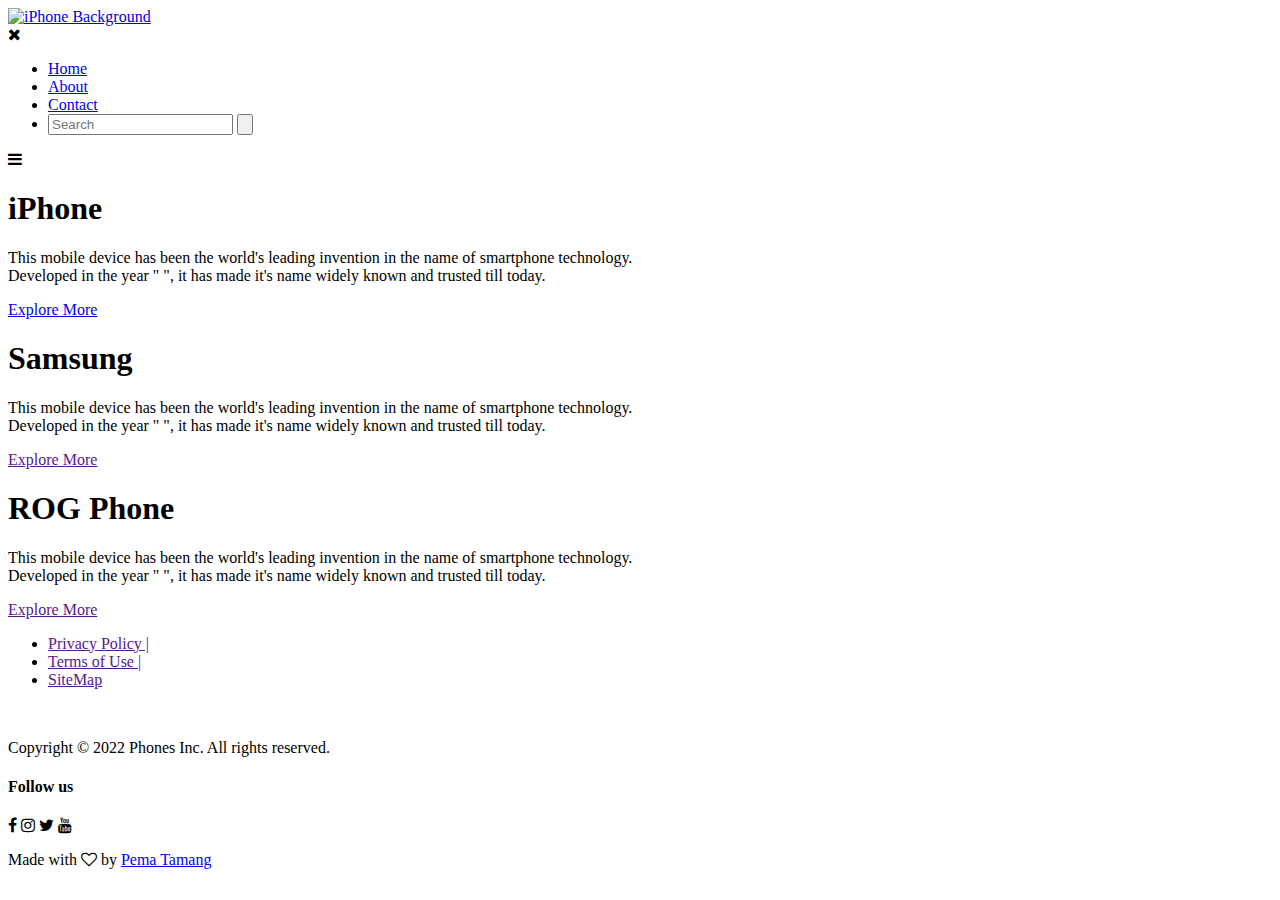
==== index.html @ 394e4453 "Add files via upload" ====
<!DOCTYPE html>
<html lang="en">
<head>
    <meta charset="UTF-8">
    <meta http-equiv="X-UA-Compatible" content="IE=edge">
    <meta name="viewport" content="width=device-width, initial-scale=1.0">
    <title>Phones</title>
    <link rel="stylesheet" href="style.css">
    <link rel="icon" href="/images/icon.png">
    <link rel="preconnect" href="https://fonts.googleapis.com">
<link rel="preconnect" href="https://fonts.gstatic.com" crossorigin>
<link href="https://fonts.googleapis.com/css2?family=Poppins:wght@100;200;300;400;600;700&display=swap" rel="stylesheet">
<link rel="stylesheet" href="https://stackpath.bootstrapcdn.com/font-
awesome/4.7.0/css/font-awesome.min.css">
</head>
<!--iPhone, Logo, and Toggles-->
<body>
    <section class="first">
        <nav>
            <a href="index.html"><img src="/images/LOGO.png" alt="iPhone Background"></a>     
            <div class="nav-links" id="navLinks">
                <i class="fa fa-times" onclick="hideMenu()"></i>
                <ul>
                    <li><a href="/index.html">Home</a></li>
                    <li><a href="/about.html">About</a></li>
                    <li><a href="/contact.html">Contact</a></li>
                    <li><form action="https://www.google.com/search" method="get" class="searchbar">
                            <input type="text" id="mainsearch" placeholder="Search">
                            <button class="submit"><img src="/images/search.png" alt=""></button>
                        </form>
                    </li>
                </ul>
            </div>
            <i class="fa fa-bars" onclick="showMenu()"></i>
        </nav>
    <div class="text-box">
        <h1>iPhone</h1>
        <p>This mobile device has been the world's leading invention in the name of
           smartphone technology. <br> Developed in the year " ", it has made it's name widely known 
            and trusted till today.
        </p>
        <a href="/iPhone.html" class="iPhone-btn">Explore More</a>
    </div>
    </section>

    <!--SAMSUNG-->

    <section class="Samsung">
        <div class="samsung-explore-box">
            <h1>Samsung</h1>
            <p>This mobile device has been the world's leading invention in the name of
               smartphone technology. <br> Developed in the year " ", it has made it's name widely known 
                and trusted till today.
            </p>
            <a href="" class="samsung-btn">Explore More</a>
        </div>
    </section>

    <!--ROG PHONE-->

    <section class="Rog">
        <div class="rog-explore-box">
            <h1>ROG Phone</h1>
            <p>This mobile device has been the world's leading invention in the name of
                smartphone technology. <br> Developed in the year " ", it has made it's name widely known 
                 and trusted till today.
            </p>
            <a href="" class="rog-btn">Explore More</a>
        </div>
    </section>

    <!---Footer--->

    <section class="footer">
        <div class="footer-content">
            <div class="company-policies">
                <ul>
                    <li><a href="">Privacy Policy   |   </a></li>
                    <li><a href="">Terms of Use    |   </a></li>
                    <li><a href="">SiteMap</a></li>
                </ul>            
                <br>
                <p>Copyright &copy; 2022 Phones Inc. All rights reserved.</p>
            </div>
            <div class="footer-follow">
                <h4>Follow us </h4>
                <div class="social">
                        <i class="fa fa-facebook"></i>
                        <i class="fa fa-instagram"></i>
                        <i class="fa fa-twitter"></i>
                        <i class="fa fa-youtube"></i>
                </div>
                <p>Made with <i class="fa fa-heart-o"></i> by <a href="/images/me.JPG">Pema Tamang</a></p>
            </div>
        </div>
    </section>

    <!--JavaScript for Toggle Menu-->
    <script>
        var navLinks = document.getElementById("navLinks");
        function showMenu() {
            navLinks.style.right = "0";
        }
        function hideMenu() {
            navLinks.style.right = "-200px"
        }
    </script>
</body>
</html>
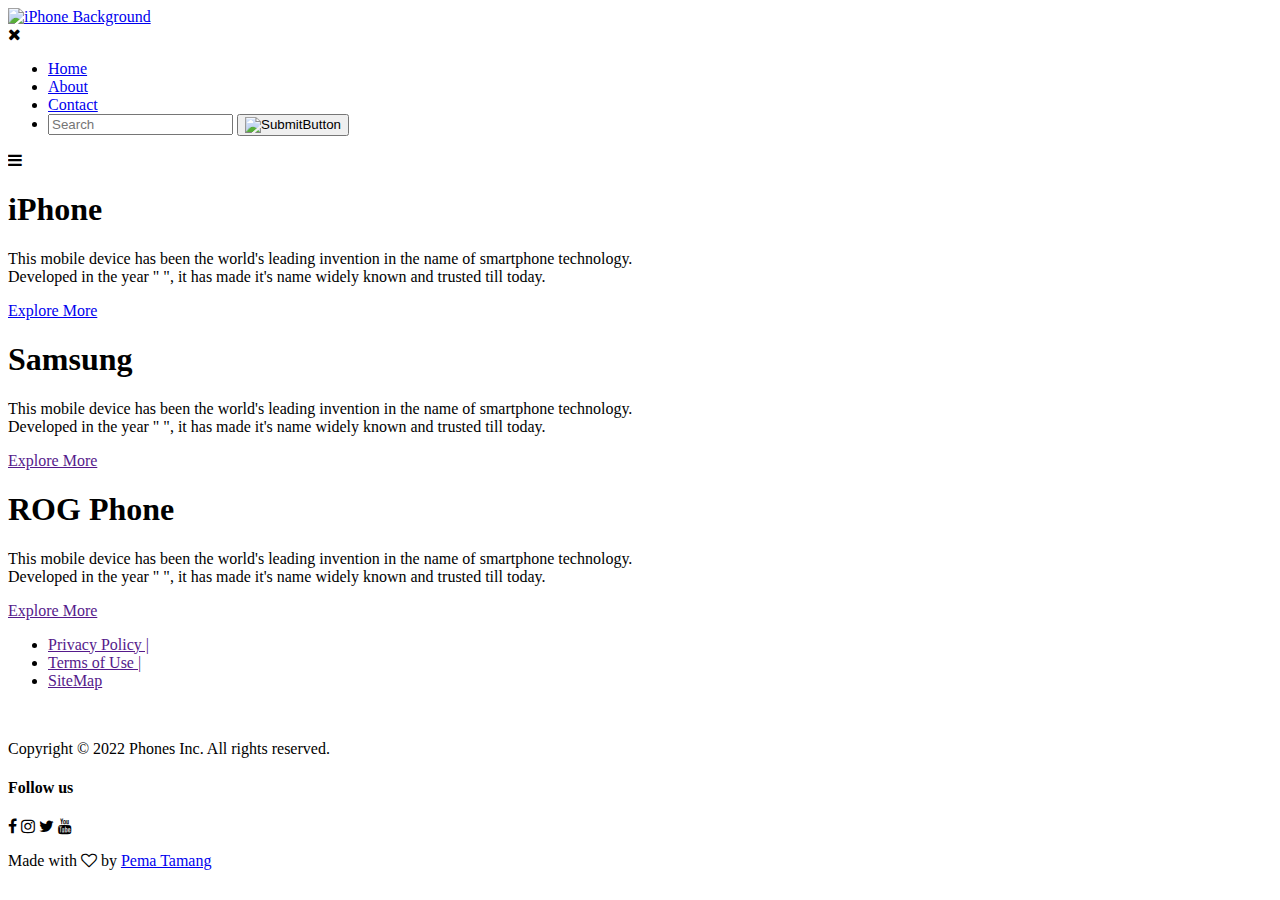
==== commit d71c0d89: "intialcommit" ====
--- a/index.html
+++ b/index.html
@@ -26,7 +26,7 @@
                     <li><a href="/contact.html">Contact</a></li>
                     <li><form action="https://www.google.com/search" method="get" class="searchbar">
                             <input type="text" id="mainsearch" placeholder="Search">
-                            <button class="submit"><img src="/images/search.png" alt=""></button>
+                            <button type="button"class="submit"><img src="/images/search.png" alt="SubmitButton"></button>
                         </form>
                     </li>
                 </ul>
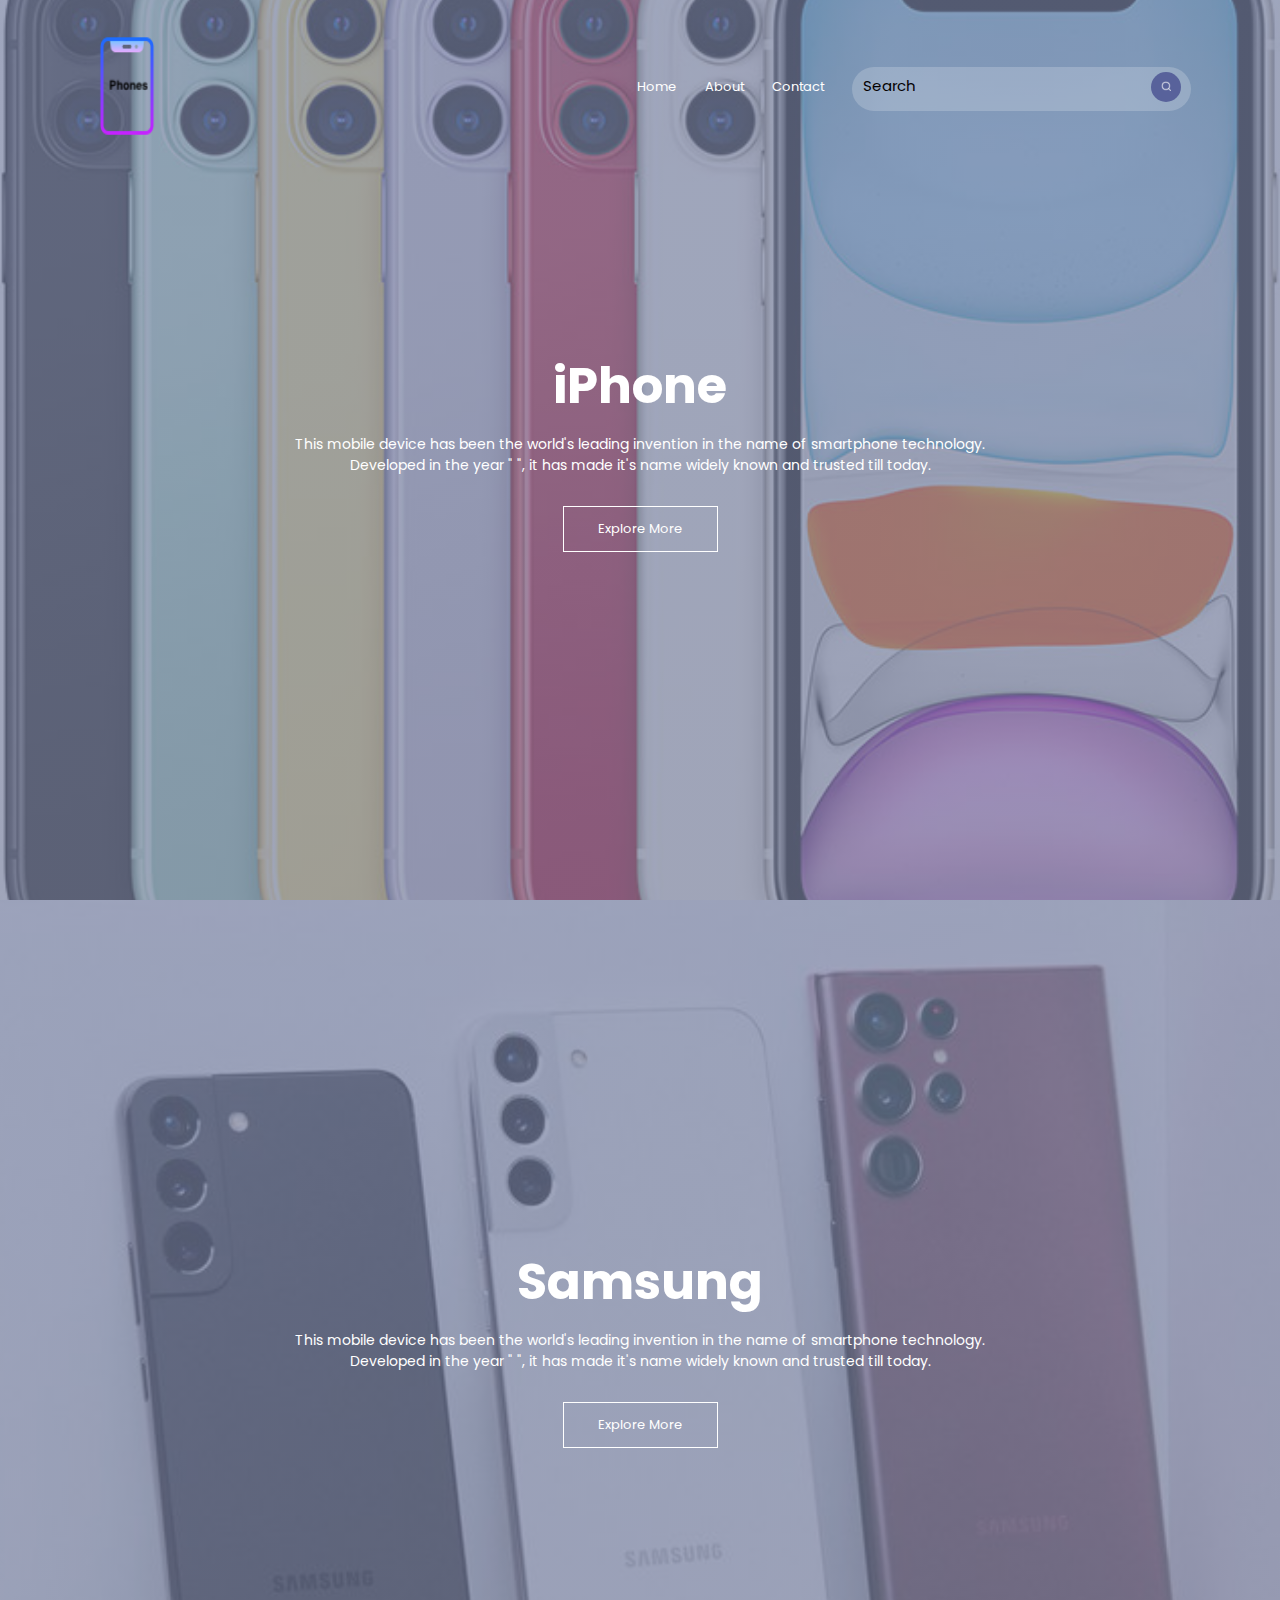
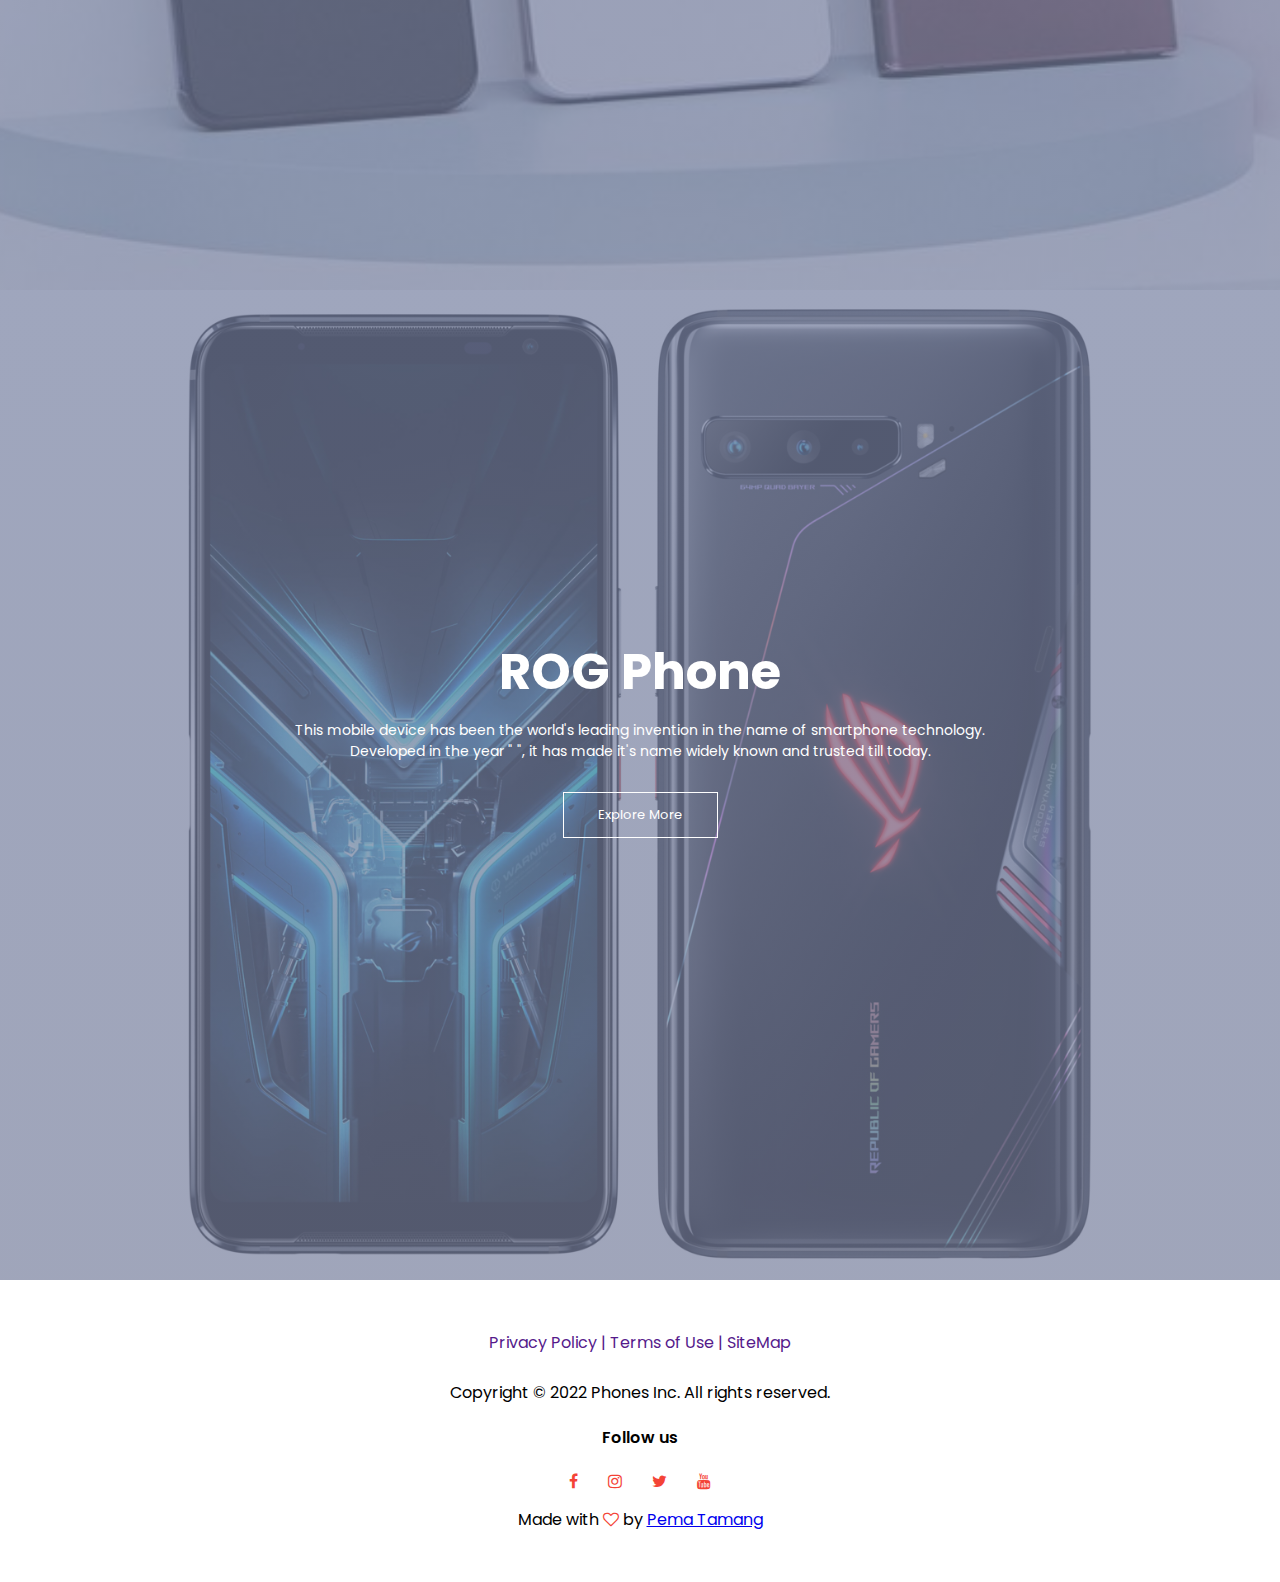
==== commit bda66005: "Update index.html" ====
--- a/index.html
+++ b/index.html
@@ -21,9 +21,9 @@
             <div class="nav-links" id="navLinks">
                 <i class="fa fa-times" onclick="hideMenu()"></i>
                 <ul>
-                    <li><a href="/index.html">Home</a></li>
-                    <li><a href="/about.html">About</a></li>
-                    <li><a href="/contact.html">Contact</a></li>
+                    <li><a href="/PhoneInfo/index.html">Home</a></li>
+                    <li><a href="/PhoneInfo/about.html">About</a></li>
+                    <li><a href="/PhoneInfo/contact.html">Contact</a></li>
                     <li><form action="https://www.google.com/search" method="get" class="searchbar">
                             <input type="text" id="mainsearch" placeholder="Search">
                             <button type="button"class="submit"><img src="/images/search.png" alt="SubmitButton"></button>
@@ -106,4 +106,4 @@
         }
     </script>
 </body>
-</html>+</html>
--- a/style.css
+++ b/style.css
@@ -0,0 +1,503 @@
+* {
+  padding: 0;
+  margin: 0;
+  font-family: "Poppins", sans-serif;
+}
+.first {
+  min-height: 100vh;
+  width: 100%;
+  background-image: linear-gradient(
+      rgba(118, 128, 161, 0.7),
+      rgba(119, 127, 157, 0.7)
+    ),
+    url(/images/iPhone.png);
+  background-position: center;
+  background-size: cover;
+  position: relative;
+}
+nav {
+  display: flex;
+  padding: 2% 6%;
+  justify-content: space-between;
+  align-items: center;
+}
+nav img {
+  width: 100px;
+  height: 120px;
+}
+.nav-links {
+  flex: 1;
+  text-align: right;
+}
+.nav-links ul li {
+  list-style: none;
+  display: inline-block;
+  padding: 8px 12px;
+  position: relative;
+}
+.nav-links ul li a {
+  text-decoration: none;
+  color: #fff;
+  font-size: 13px;
+}
+.searchbar {
+  width: 100%;
+  max-width: 700px;
+  background: rgb(255, 255, 255, 0.2);
+  border-radius: 50px;
+  padding-top: 5px;
+}
+.searchbar input {
+  background: transparent;
+  flex: 1;
+  border: 0;
+  outline: none;
+  padding: 2px 1px;
+  font-size: 15px;
+  color: #fff;
+}
+.submit img {
+  width: 20px;
+  height: 20px;
+}
+.nav-links ul li a::after {
+  content: "";
+  width: 0%;
+  height: 2px;
+  background: #f44336;
+  display: block;
+  margin: auto;
+  transition: 0.5s;
+}
+.nav-links ul li a:hover::after {
+  width: 100%;
+}
+::placeholder {
+  color: rgb(4, 0, 0);
+  padding-left: 10px;
+}
+.searchbar button img {
+  width: 10px;
+  height: 10px;
+}
+.searchbar button {
+  border: 0;
+  border-radius: 50%;
+  margin-bottom: 9px;
+  margin-right: 10px;
+  width: 30px;
+  height: 30px;
+  background: #58629b;
+  cursor: pointer;
+}
+.text-box {
+  width: 90%;
+  position: absolute;
+  top: 50%;
+  left: 50%;
+  transform: translate(-50%, -50%);
+  text-align: center;
+}
+.text-box h1 {
+  font-size: 50px;
+  color: #fff;
+}
+.text-box p {
+  margin: 10px 0 30px;
+  color: #fff;
+  font-size: 14px;
+}
+.iPhone-btn {
+  display: inline-block;
+  text-decoration: none;
+  border: 1px solid #fff;
+  padding: 12px 34px;
+  font-size: 13px;
+  color: #fff;
+  background: transparent;
+  position: relative;
+  cursor: pointer;
+}
+.iPhone-btn:hover {
+  border: 1px solid #f44336;
+  background: #f44336;
+  transition: 0.3s;
+}
+nav .fa {
+  display: none;
+}
+
+/*---------------------Smaller Devices View--------------------*/
+
+@media (max-width: 700px) {
+  nav img {
+    width: 110px;
+    height: 130px;
+  }
+  .text-box p {
+    font-size: 14px;
+    color: #fff;
+  }
+  .samsung-explore-box p {
+    font-size: 20px;
+    color: #fff;
+  }
+  .rog-explore-box p {
+    font-size: 20px;
+    color: #fff;
+  }
+  .nav-links ul li a {
+    font-size: 20px;
+    display: block;
+  }
+  .nav-links {
+    position: fixed;
+    background: #f44336;
+    height: 100vh;
+    width: 200px;
+    top: 0;
+    right: -200px;
+    text-align: left;
+    z-index: 1;
+    transition: 1s;
+  }
+  nav .fa {
+    display: block;
+    color: #fff;
+    margin: 10px;
+    font-size: 22px;
+    cursor: pointer;
+  }
+  .nav-links ul {
+    padding: 30px;
+  }
+  .sub-header h1 {
+    padding-top: 10px;
+  }
+}
+
+/*---------------------------Samsung-------------------------*/
+
+.Samsung {
+  min-height: 110vh;
+  width: 100%;
+  background-image: linear-gradient(
+      rgba(118, 128, 161, 0.7),
+      rgba(119, 127, 157, 0.7)
+    ),
+    url(/images/samsung.jpeg);
+  background-position: center;
+  background-size: cover;
+  position: relative;
+}
+.samsung-explore-box {
+  width: 90%;
+  position: absolute;
+  top: 45%;
+  left: 50%;
+  transform: translate(-50%, -50%);
+  text-align: center;
+}
+.samsung-btn {
+  display: inline-block;
+  text-decoration: none;
+  border: 1px solid #fff;
+  padding: 12px 34px;
+  font-size: 13px;
+  color: #fff;
+  background: transparent;
+  position: relative;
+  cursor: pointer;
+}
+.samsung-btn:hover {
+  border: 1px solid #f44336;
+  background: #f44336;
+  transition: 0.3s;
+}
+.samsung-explore-box h1 {
+  font-size: 50px;
+  color: #fff;
+}
+.samsung-explore-box p {
+  margin: 10px 0 30px;
+  color: #fff;
+  font-size: 14px;
+}
+
+/*-------------------------------ROG Phone------------------------*/
+
+.Rog {
+  min-height: 110vh;
+  width: 100%;
+  background-image: linear-gradient(
+      rgba(118, 128, 161, 0.7),
+      rgba(119, 127, 157, 0.7)
+    ),
+    url(/images/ROGPhone3.jpeg);
+  background-position: center;
+  background-size: cover;
+  position: relative;
+}
+.rog-explore-box {
+  width: 90%;
+  position: absolute;
+  top: 45%;
+  left: 50%;
+  transform: translate(-50%, -50%);
+  text-align: center;
+}
+.rog-btn {
+  display: inline-block;
+  text-decoration: none;
+  border: 1px solid #fff;
+  padding: 12px 34px;
+  font-size: 13px;
+  color: #fff;
+  background: transparent;
+  position: relative;
+  cursor: pointer;
+}
+.rog-btn:hover {
+  border: 1px solid #f44336;
+  background: #f44336;
+  transition: 0.3s;
+}
+.rog-explore-box h1 {
+  font-size: 50px;
+  color: #fff;
+}
+.rog-explore-box p {
+  margin: 10px 0 30px;
+  color: #fff;
+  font-size: 14px;
+}
+
+/*----------------------------sub-header page------------------------*/
+
+.sub-header {
+  height: 50vh;
+  width: 100%;
+  background-image: linear-gradient(
+      rgba(118, 128, 161, 0.7),
+      rgba(119, 127, 157, 0.7)
+    ),
+    url(/images/about.png);
+  background-position: center;
+  background-size: cover;
+  color: #fff;
+}
+.sub-header h1 {
+  margin-top: 0;
+  text-align: center;
+  color: rgb(251, 253, 255);
+}
+/*--------------------------About Page---------------------*/
+
+.about-us {
+  width: 90%;
+  margin: auto;
+  padding-top: 80px;
+  padding-bottom: 50px;
+}
+.about-col {
+  float: left;
+  padding: 30px 2px;
+  width: 48%;
+  display: table;
+}
+.about-col img {
+  width: 100%;
+}
+.about-col h1 {
+  padding-top: 0;
+}
+.about-col p {
+  padding: 15px 0 25px;
+}
+.hero-btn {
+  border: 1px solid #f44336;
+  padding: 10px 20px;
+  margin-left: 150px;
+  text-decoration: none;
+  background: transparent;
+  color: #f44336;
+}
+.hero-btn:hover {
+  color: #fff;
+  background: #f44336;
+  transition: 0.3s;
+}
+.test img {
+  width: 100%;
+}
+
+/**----------------------------Contact Page----------------------------**/
+
+.location {
+  width: 80%;
+  margin: auto;
+  padding: 80px 0;
+}
+.location iframe {
+  width: 100%;
+}
+.contact-us {
+  width: 80%;
+  margin: auto;
+}
+.contact-col {
+  flex-basis: 48%;
+  margin-bottom: 30px;
+}
+.contact-col div {
+  display: flex;
+  align-items: center;
+  margin-bottom: 28px;
+}
+.contact-col div .fa {
+  font-size: 28px;
+  color: #f44336;
+  margin: 10px;
+  margin-right: 30px;
+}
+.contact-col input,
+.contact-col textarea {
+  width: 100%;
+  padding: 15px;
+  margin-bottom: 17px;
+  outline: none;
+  border: 1px solid #ccc;
+  opacity: 100;
+}
+
+/*-----------------------------Footer-----------------------*/
+
+.footer {
+  width: 100%;
+  text-align: center;
+  padding: 30px 0px;
+}
+.footer-content {
+  text-align: center;
+  width: 100%;
+  padding: 20px 0;
+}
+.footer ul li {
+  display: inline-block;
+}
+.footer ul li a {
+  text-decoration: none;
+}
+.footer h4 {
+  margin-bottom: 5px;
+  margin-top: 20px;
+  font-weight: 600;
+}
+.social .fa {
+  color: #f44336;
+  margin: 0 13px;
+  cursor: pointer;
+  padding: 18px 0;
+}
+.fa-heart-o {
+  color: #f44336;
+}
+.contact-col .hero-btn {
+  margin-left: 50px;
+}
+
+/*---------------------iPhone Page---------------------*/
+
+.iPhone-page {
+  background: rgb(124, 129, 155);
+}
+.iPhone-compare {
+  font-family: "SF Pro Text", "SF Neue", "Helvetica", "Arial", sans-serif;
+}
+.iPhone-compare a {
+  text-decoration: none;
+  color: #06c;
+  text-align: center;
+}
+.iPhone-compare h1 {
+  text-align: center;
+  padding-top: 60px;
+  padding-bottom: 20px;
+  font-size: 55px;
+  line-height: 1.0625;
+  font-weight: 600;
+}
+.iPhone-content {
+  text-align: center;
+  padding: 1px 6px;
+  border-width: 2px;
+  justify-content: space-between;
+}
+.iPhone-content a:hover {
+  content: "";
+  color: #06c;
+  transition: 0.5s;
+  border-bottom: solid 2px #06c;
+}
+.iPhone-select-dropdown {
+  display: flex;
+  align-items: center;
+  padding: 10%;
+  padding-top: 5%;
+  justify-content: space-between;
+}
+.base,
+.pro,
+.max {
+  background: url([data-uri])
+    no-repeat 95% 50%;
+  font-size: 20px;
+  margin-left: -45px;
+  margin-right: -50px;
+  width: 305px;
+  height: 60px;
+  appearance: none;
+  padding: 10px;
+  cursor: pointer;
+  border-radius: 5px;
+  border-color: rgb(212, 207, 207);
+  transition: 0.2s;
+}
+.base:hover,
+.pro:hover,
+.max:hover {
+  content: "";
+  border: solid 1px rgb(11, 11, 11);
+}
+label[for="base"],
+label[for="pro"],
+label[for="max"] {
+  display: none;
+}
+
+/*-----------iPhone Color Change Buttons-------------*/
+
+.iPhone13 img {
+  width: 50%;
+}
+.colornav-buttons .colornav-items .colornav-item .colornav-link {
+  border-radius: 50%;
+  width: 30px;
+  height: 30px;
+  overflow: hidden;
+  border: 2px solid transparent;
+  box-sizing: border-box;
+  cursor: pointer;
+}
+.colornav-buttons
+  .colornav-items
+  .colornav-item
+  .colornav-link
+  .colornav-label {
+  visibility: hidden;
+}
+.colornav-items {
+  display: inline-block;
+  margin: 0 1px;
+  padding-top: 17px;
+}
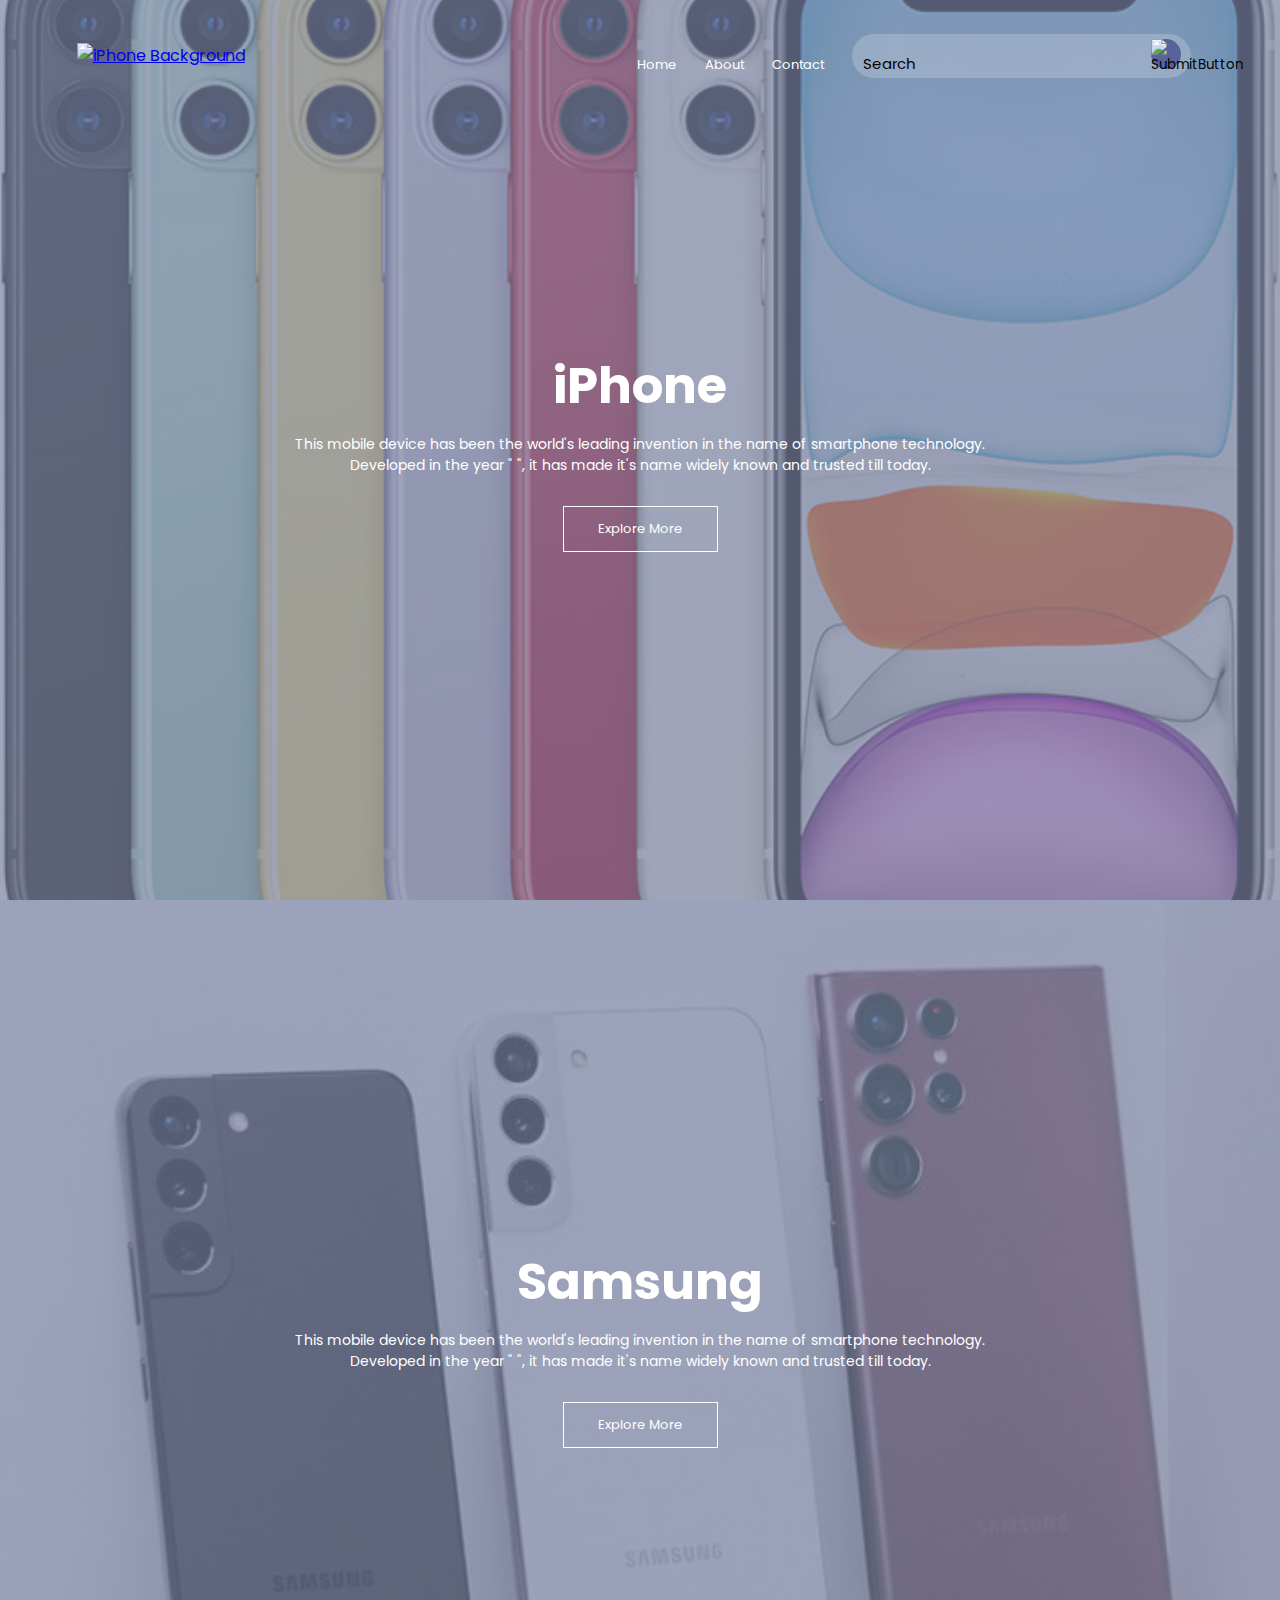
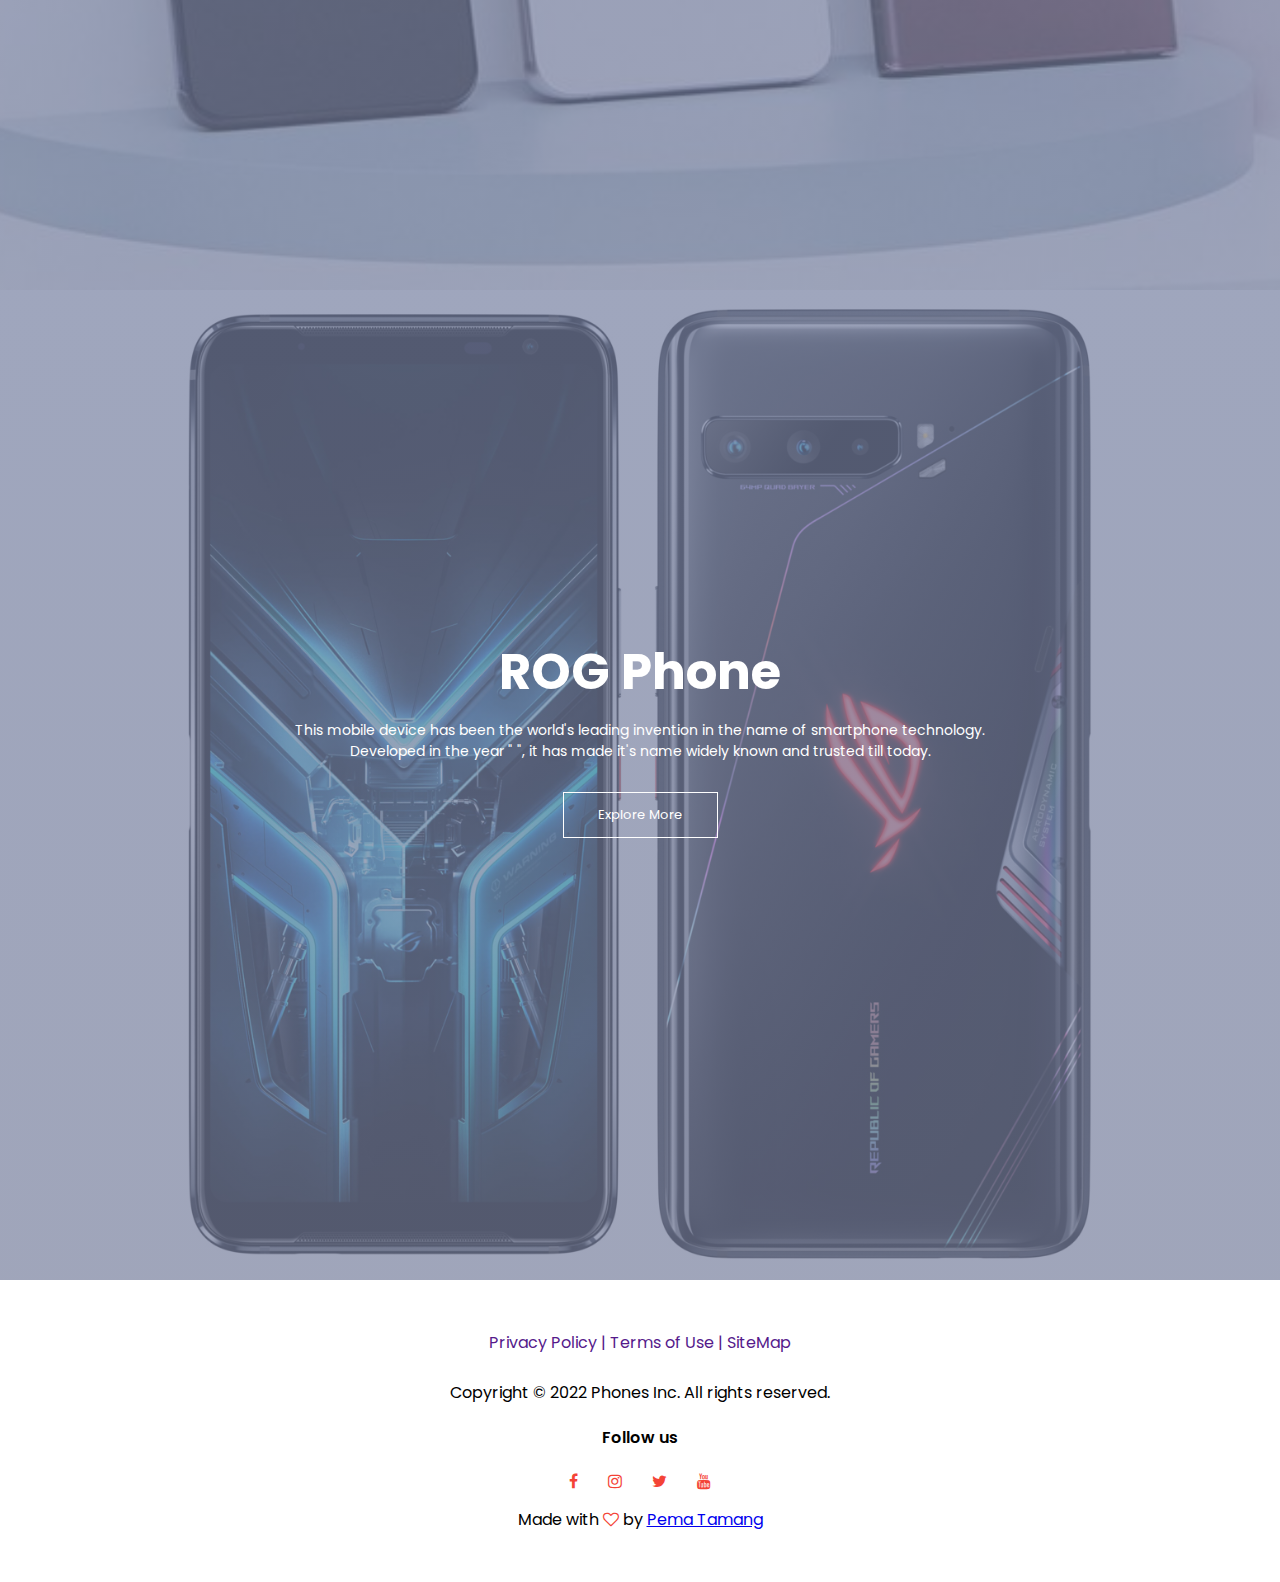
==== commit b27771a6: "Update index.html" ====
--- a/index.html
+++ b/index.html
@@ -17,7 +17,7 @@
 <body>
     <section class="first">
         <nav>
-            <a href="index.html"><img src="/images/LOGO.png" alt="iPhone Background"></a>     
+            <a href="index.html"><img src="/PhoneInfo/images/LOGO.png" alt="iPhone Background"></a>     
             <div class="nav-links" id="navLinks">
                 <i class="fa fa-times" onclick="hideMenu()"></i>
                 <ul>
@@ -26,7 +26,7 @@
                     <li><a href="/PhoneInfo/contact.html">Contact</a></li>
                     <li><form action="https://www.google.com/search" method="get" class="searchbar">
                             <input type="text" id="mainsearch" placeholder="Search">
-                            <button type="button"class="submit"><img src="/images/search.png" alt="SubmitButton"></button>
+                            <button type="button"class="submit"><img src="/PhoneInfo/images/search.png" alt="SubmitButton"></button>
                         </form>
                     </li>
                 </ul>
@@ -39,7 +39,7 @@
            smartphone technology. <br> Developed in the year " ", it has made it's name widely known 
             and trusted till today.
         </p>
-        <a href="/iPhone.html" class="iPhone-btn">Explore More</a>
+        <a href="/PhoneInfo/iPhone.html" class="iPhone-btn">Explore More</a>
     </div>
     </section>
 
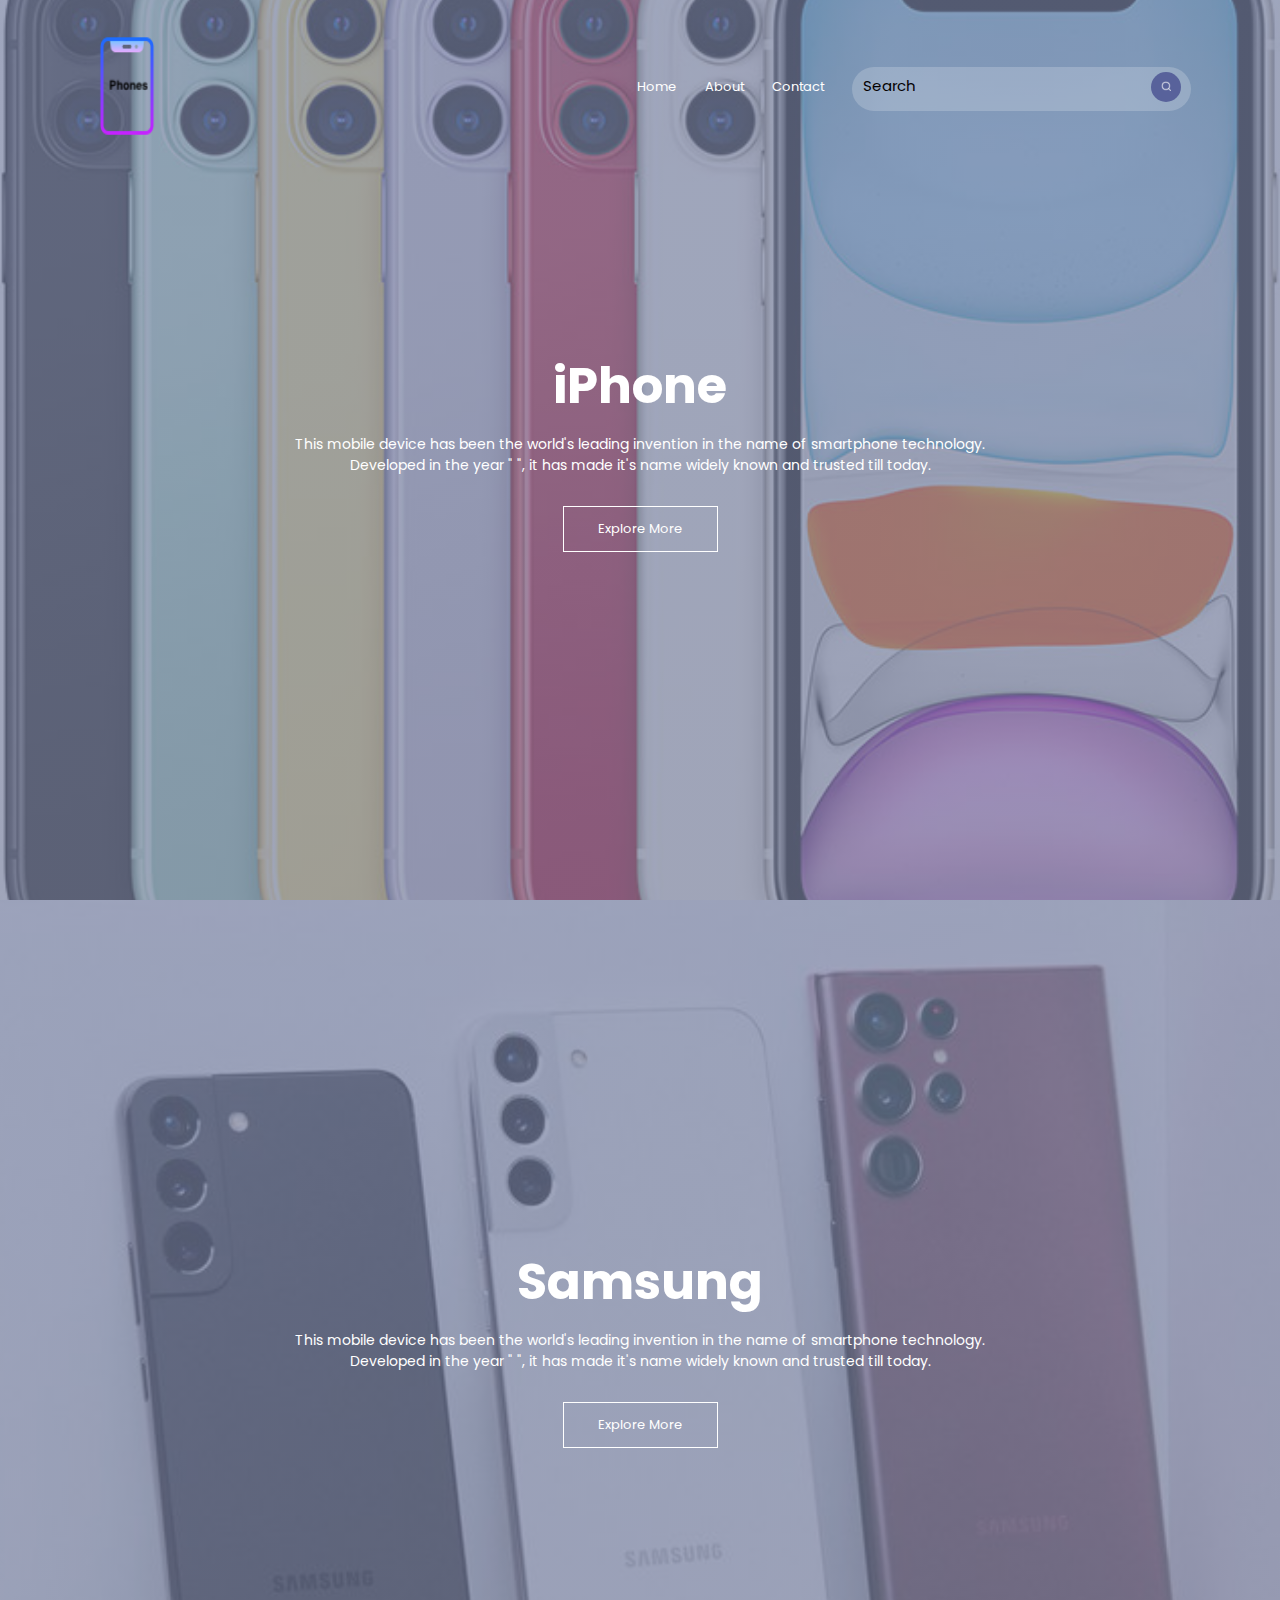
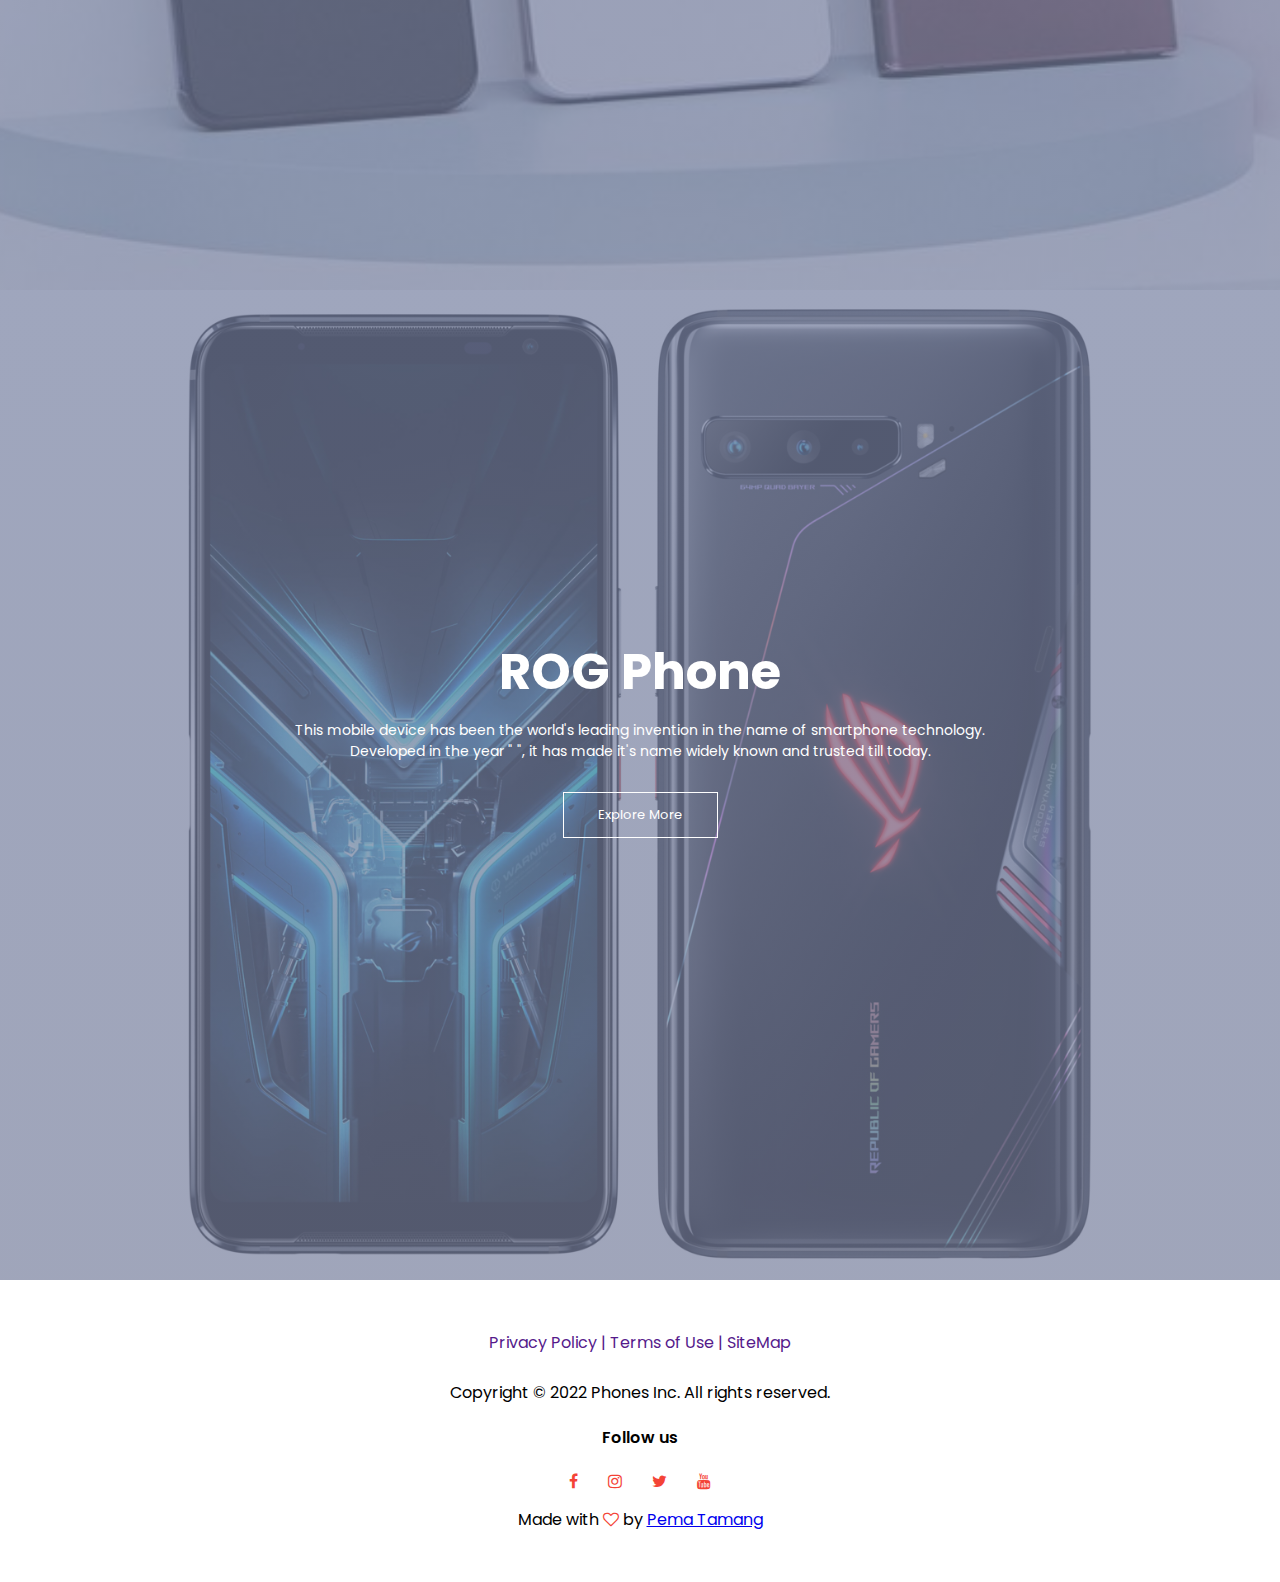
==== commit fe650e48: "initialcommit" ====
--- a/index.html
+++ b/index.html
@@ -17,16 +17,16 @@
 <body>
     <section class="first">
         <nav>
-            <a href="index.html"><img src="/PhoneInfo/images/LOGO.png" alt="iPhone Background"></a>     
+            <a href="index.html"><img src="/images/LOGO.png" alt="iPhone Background"></a>     
             <div class="nav-links" id="navLinks">
                 <i class="fa fa-times" onclick="hideMenu()"></i>
                 <ul>
-                    <li><a href="/PhoneInfo/index.html">Home</a></li>
-                    <li><a href="/PhoneInfo/about.html">About</a></li>
-                    <li><a href="/PhoneInfo/contact.html">Contact</a></li>
+                    <li><a href="index.html">Home</a></li>
+                    <li><a href="about.html">About</a></li>
+                    <li><a href="contact.html">Contact</a></li>
                     <li><form action="https://www.google.com/search" method="get" class="searchbar">
                             <input type="text" id="mainsearch" placeholder="Search">
-                            <button type="button"class="submit"><img src="/PhoneInfo/images/search.png" alt="SubmitButton"></button>
+                            <button type="button"class="submit"><img src="/images/search.png" alt="SubmitButton"></button>
                         </form>
                     </li>
                 </ul>
@@ -39,7 +39,7 @@
            smartphone technology. <br> Developed in the year " ", it has made it's name widely known 
             and trusted till today.
         </p>
-        <a href="/PhoneInfo/iPhone.html" class="iPhone-btn">Explore More</a>
+        <a href="/iPhone.html" class="iPhone-btn">Explore More</a>
     </div>
     </section>
 
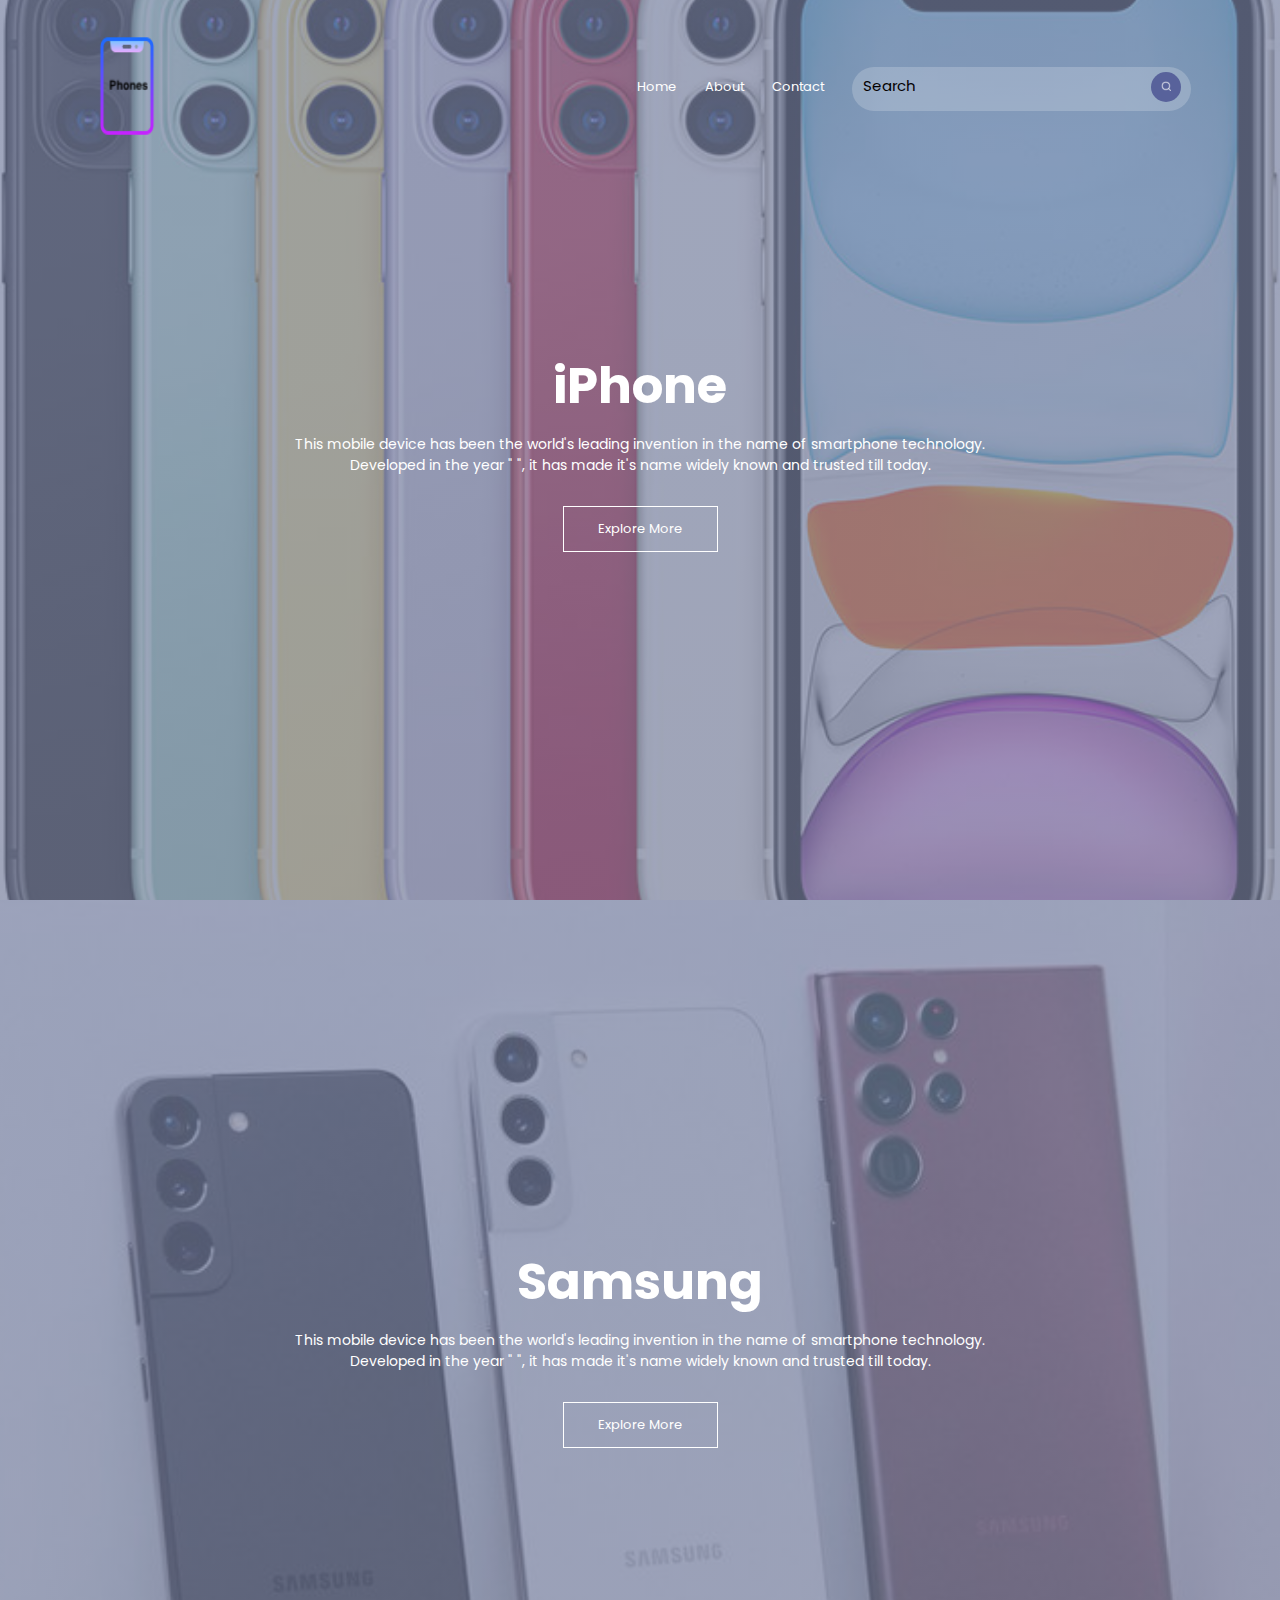
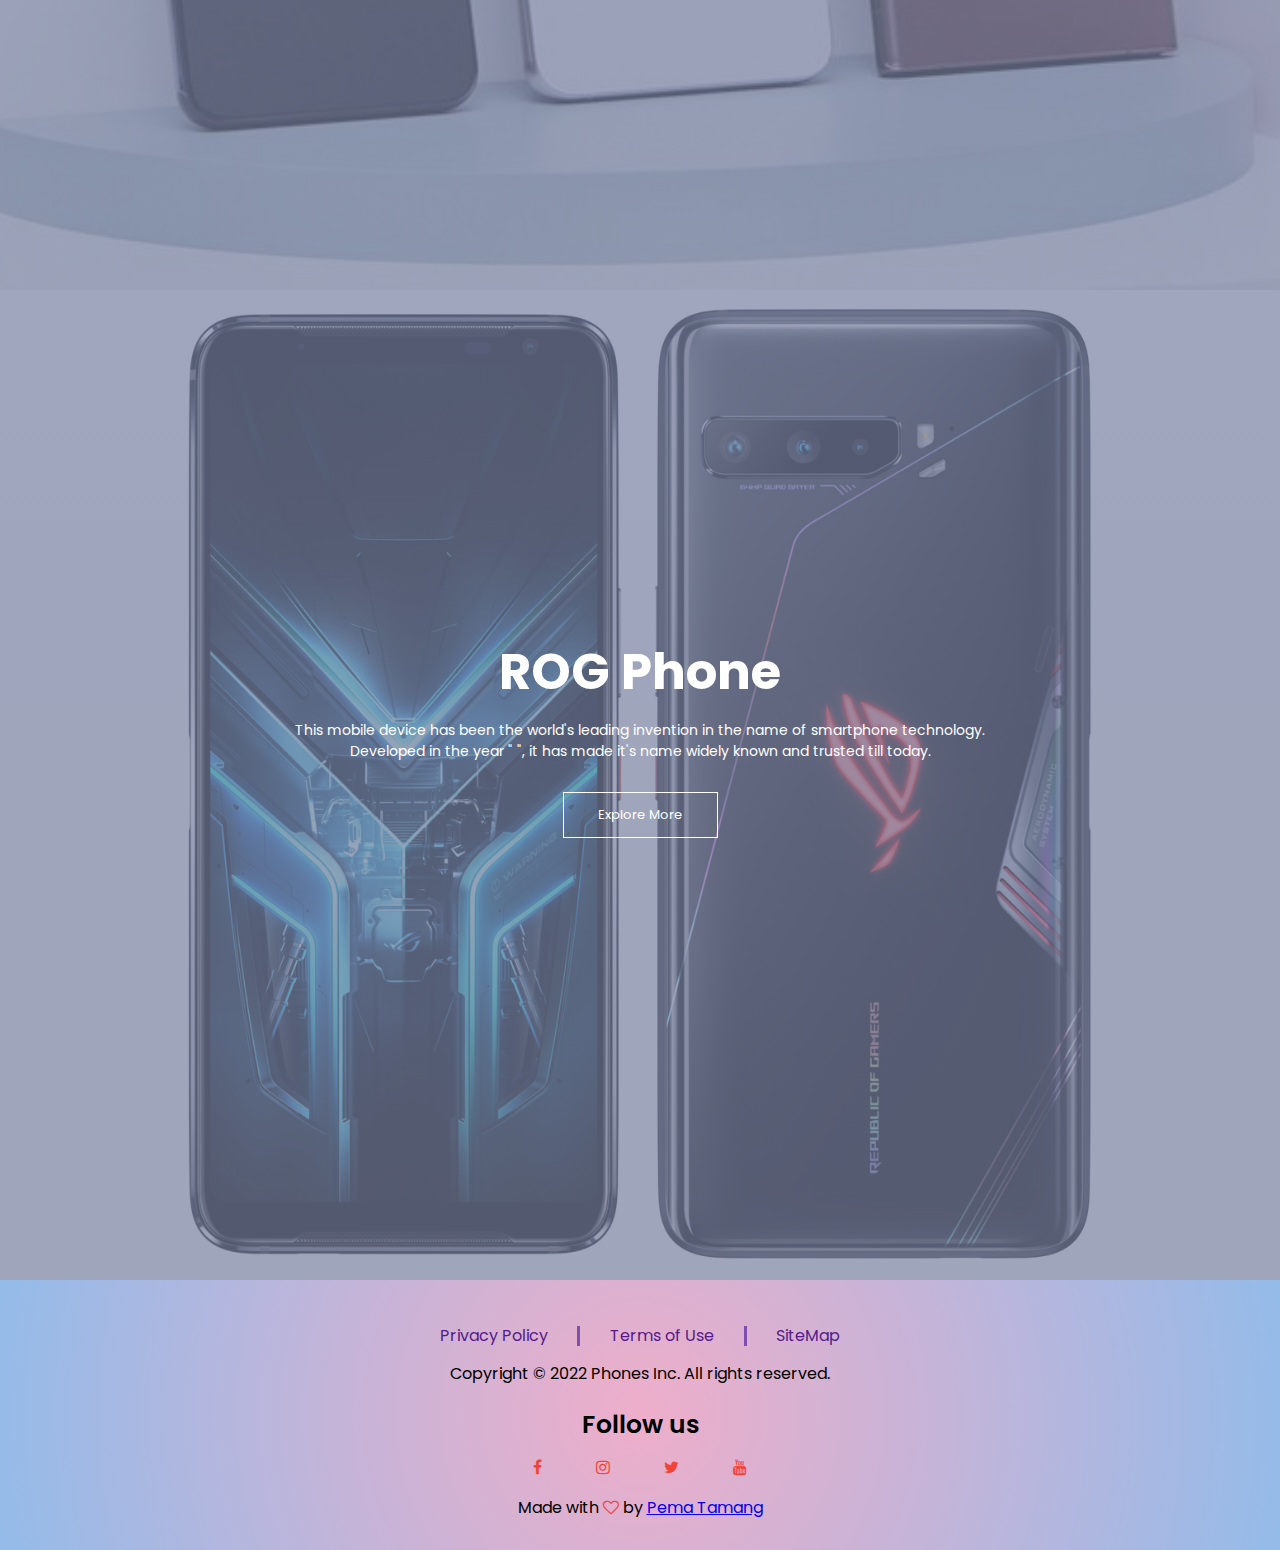
==== commit c3d99858: "initialcommit" ====
--- a/index.html
+++ b/index.html
@@ -74,14 +74,13 @@
     <section class="footer">
         <div class="footer-content">
             <div class="company-policies">
-                <ul>
-                    <li><a href="">Privacy Policy   |   </a></li>
-                    <li><a href="">Terms of Use    |   </a></li>
-                    <li><a href="">SiteMap</a></li>
-                </ul>            
-                <br>
-                <p>Copyright &copy; 2022 Phones Inc. All rights reserved.</p>
+                <a href="">Privacy Policy</a>
+                <div class="line-break"></div>
+                <a href="">Terms of Use</a>
+                    <div class="line-break"></div>
+                <a href="">SiteMap</a>       
             </div>
+            <p>Copyright &copy; 2022 Phones Inc. All rights reserved.</p>
             <div class="footer-follow">
                 <h4>Follow us </h4>
                 <div class="social">
--- a/style.css
+++ b/style.css
@@ -129,26 +129,33 @@
 
 /*---------------------Smaller Devices View--------------------*/
 
-@media (max-width: 700px) {
+@media only screen and (max-width: 850px) {
+  nav {
+    margin: 0;
+    padding: 0;
+  }
   nav img {
-    width: 110px;
-    height: 130px;
-  }
-  .text-box p {
-    font-size: 14px;
-    color: #fff;
-  }
-  .samsung-explore-box p {
-    font-size: 20px;
-    color: #fff;
-  }
-  .rog-explore-box p {
-    font-size: 20px;
-    color: #fff;
+    width: 80px;
+    height: 100px;
   }
   .nav-links ul li a {
     font-size: 20px;
     display: block;
+    margin-left: -10px;
+  }
+  .searchbar {
+    width: 150px;
+    left: -10%;
+    height: auto;
+    position: relative;
+  }
+  .searchbar input {
+    width: 110px;
+  }
+  .searchbar button {
+    width: 20px;
+    height: auto;
+    margin: 0 0 10px 0;
   }
   .nav-links {
     position: fixed;
@@ -164,18 +171,37 @@
   nav .fa {
     display: block;
     color: #fff;
-    margin: 10px;
+    margin: 30px;
     font-size: 22px;
     cursor: pointer;
   }
   .nav-links ul {
     padding: 30px;
   }
-  .sub-header h1 {
-    padding-top: 10px;
-  }
-}
-
+  .text-box h1 {
+    font-size: 30px;
+  }
+  section .samsung-explore-box h1 {
+    font-size: 30px;
+  }
+  section .rog-explore-box h1 {
+    font-size: 30px;
+  }
+  section .row {
+    display: block;
+  }
+  section .about-col a {
+    margin-left: 35%;
+  }
+  section .about-col-image img {
+    width: 90%;
+    margin: 60px 0 0 30px;
+    border-radius: 10px;
+  }
+  section .test-image {
+    position: relative;
+  }
+}
 /*---------------------------Samsung-------------------------*/
 
 .Samsung {
@@ -294,33 +320,52 @@
 /*--------------------------About Page---------------------*/
 
 .about-us {
-  width: 90%;
+  background: linear-gradient(-45deg, #ee7752, #e73c7e, #23a6d5, #23d5ab);
+  background-size: 200% 200%;
+  animation: gradient 5s ease infinite;
+  height: auto;
+  width: 100%;
   margin: auto;
   padding-top: 80px;
   padding-bottom: 50px;
 }
-.about-col {
-  float: left;
-  padding: 30px 2px;
-  width: 48%;
-  display: table;
-}
-.about-col img {
-  width: 100%;
+@keyframes gradient {
+  0% {
+    background-position: 0% 50%;
+  }
+  50% {
+    background-position: 100% 50%;
+  }
+  100% {
+    background-position: 0% 50%;
+  }
+}
+.row {
+  width: 100%;
+  display: grid;
+  grid-auto-flow: column;
+  gap: 3%;
+}
+.about-col-image img {
+  width: 80%;
+  height: auto;
+  border-radius: 10px;
+  padding: 0 0 0 0;
 }
 .about-col h1 {
-  padding-top: 0;
+  padding: 0 0 20px 50px;
 }
 .about-col p {
-  padding: 15px 0 25px;
+  padding: 15px 0 45px 50px;
 }
 .hero-btn {
   border: 1px solid #f44336;
+  border-radius: 10px;
   padding: 10px 20px;
   margin-left: 150px;
   text-decoration: none;
   background: transparent;
-  color: #f44336;
+  color: #fff;
 }
 .hero-btn:hover {
   color: #fff;
@@ -328,7 +373,8 @@
   transition: 0.3s;
 }
 .test img {
-  width: 100%;
+  width: 90%;
+  height: auto;
 }
 
 /**----------------------------Contact Page----------------------------**/
@@ -376,28 +422,42 @@
   width: 100%;
   text-align: center;
   padding: 30px 0px;
+  background: radial-gradient(
+    circle,
+    rgba(238, 174, 202, 1) 0%,
+    rgba(148, 187, 233, 1) 100%
+  );
 }
 .footer-content {
-  text-align: center;
-  width: 100%;
-  padding: 20px 0;
-}
-.footer ul li {
+  display: block;
+}
+.company-policies {
+  width: 100%;
+}
+.company-policies a,
+.company-policies div {
   display: inline-block;
-}
-.footer ul li a {
-  text-decoration: none;
+  text-decoration: none;
+  margin: 1%;
+}
+.company-policies div {
+  background: #804eaf;
+  width: 3px;
+  height: 20px;
+  vertical-align: middle;
 }
 .footer h4 {
+  font-size: 25px;
   margin-bottom: 5px;
   margin-top: 20px;
   font-weight: 600;
 }
 .social .fa {
+  width: auto;
+  height: auto;
   color: #f44336;
-  margin: 0 13px;
-  cursor: pointer;
-  padding: 18px 0;
+  margin: 10px 25px 20px 25px;
+  cursor: pointer;
 }
 .fa-heart-o {
   color: #f44336;
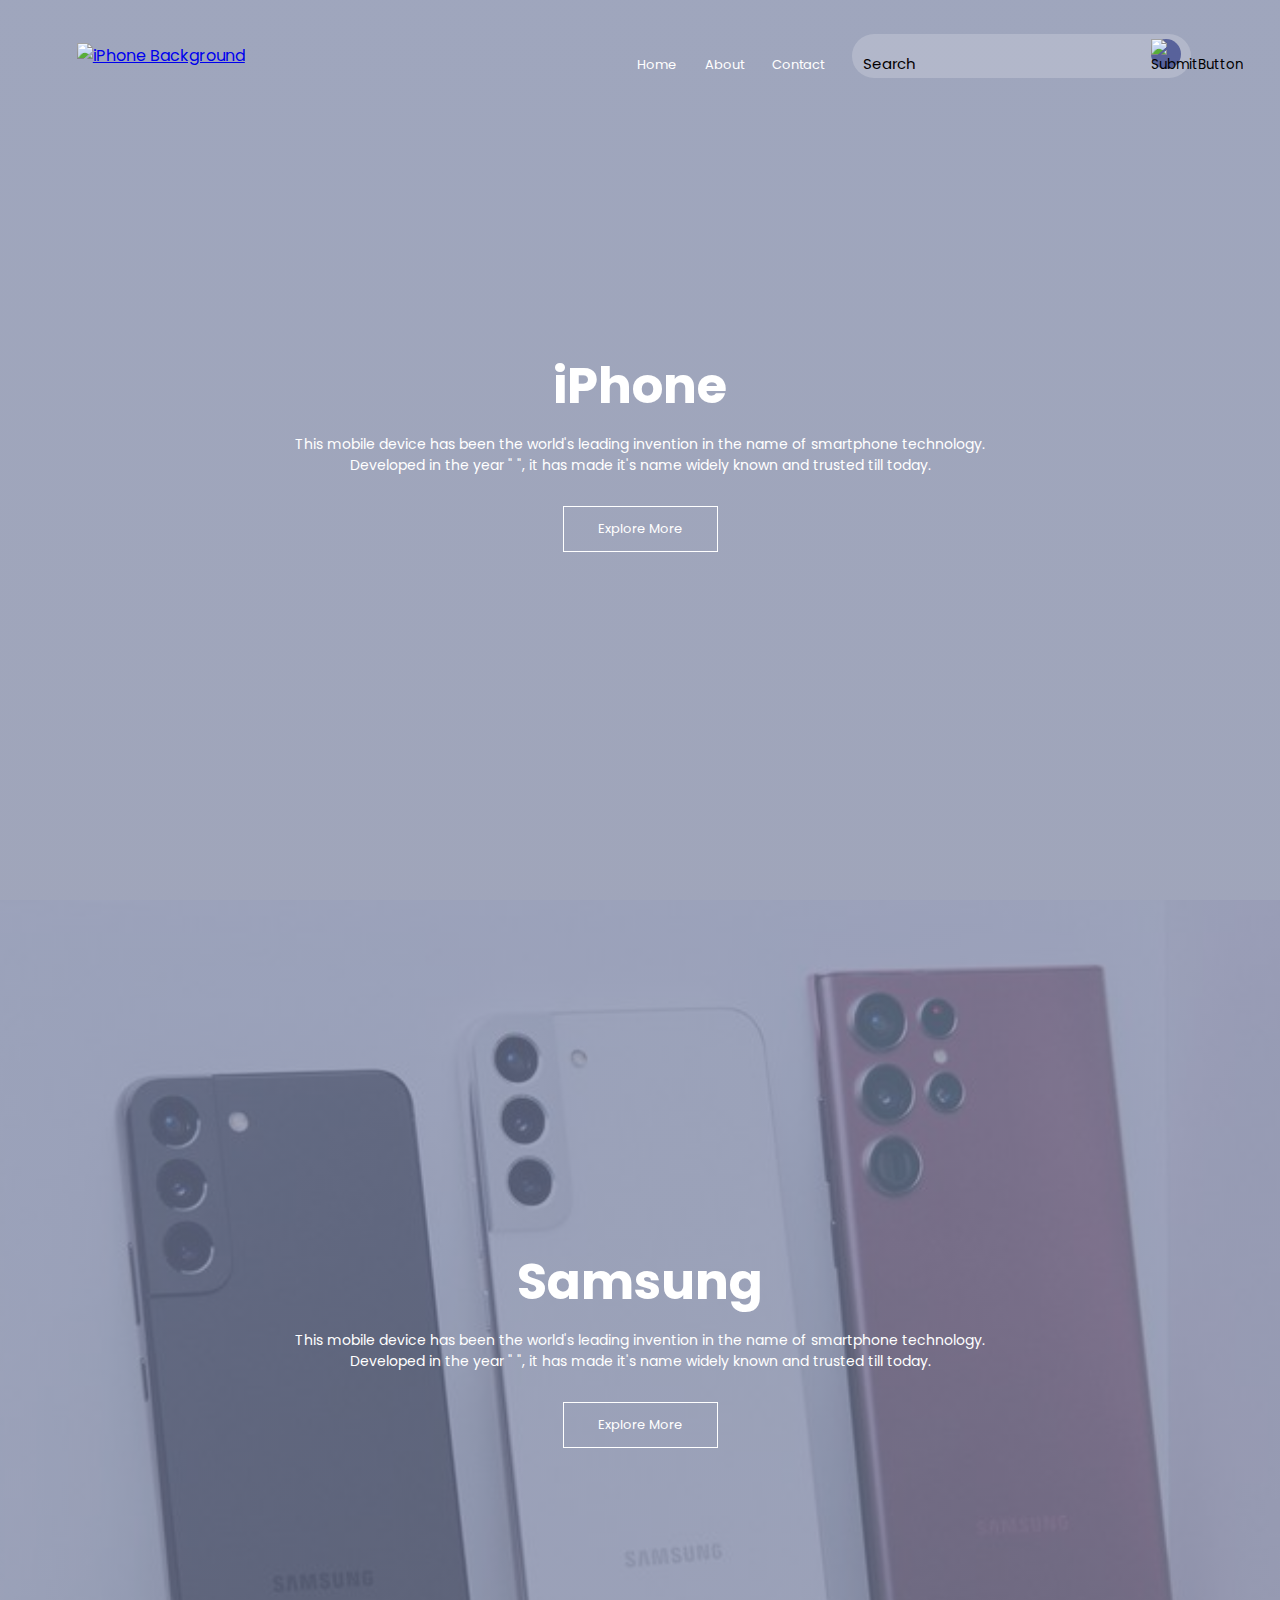
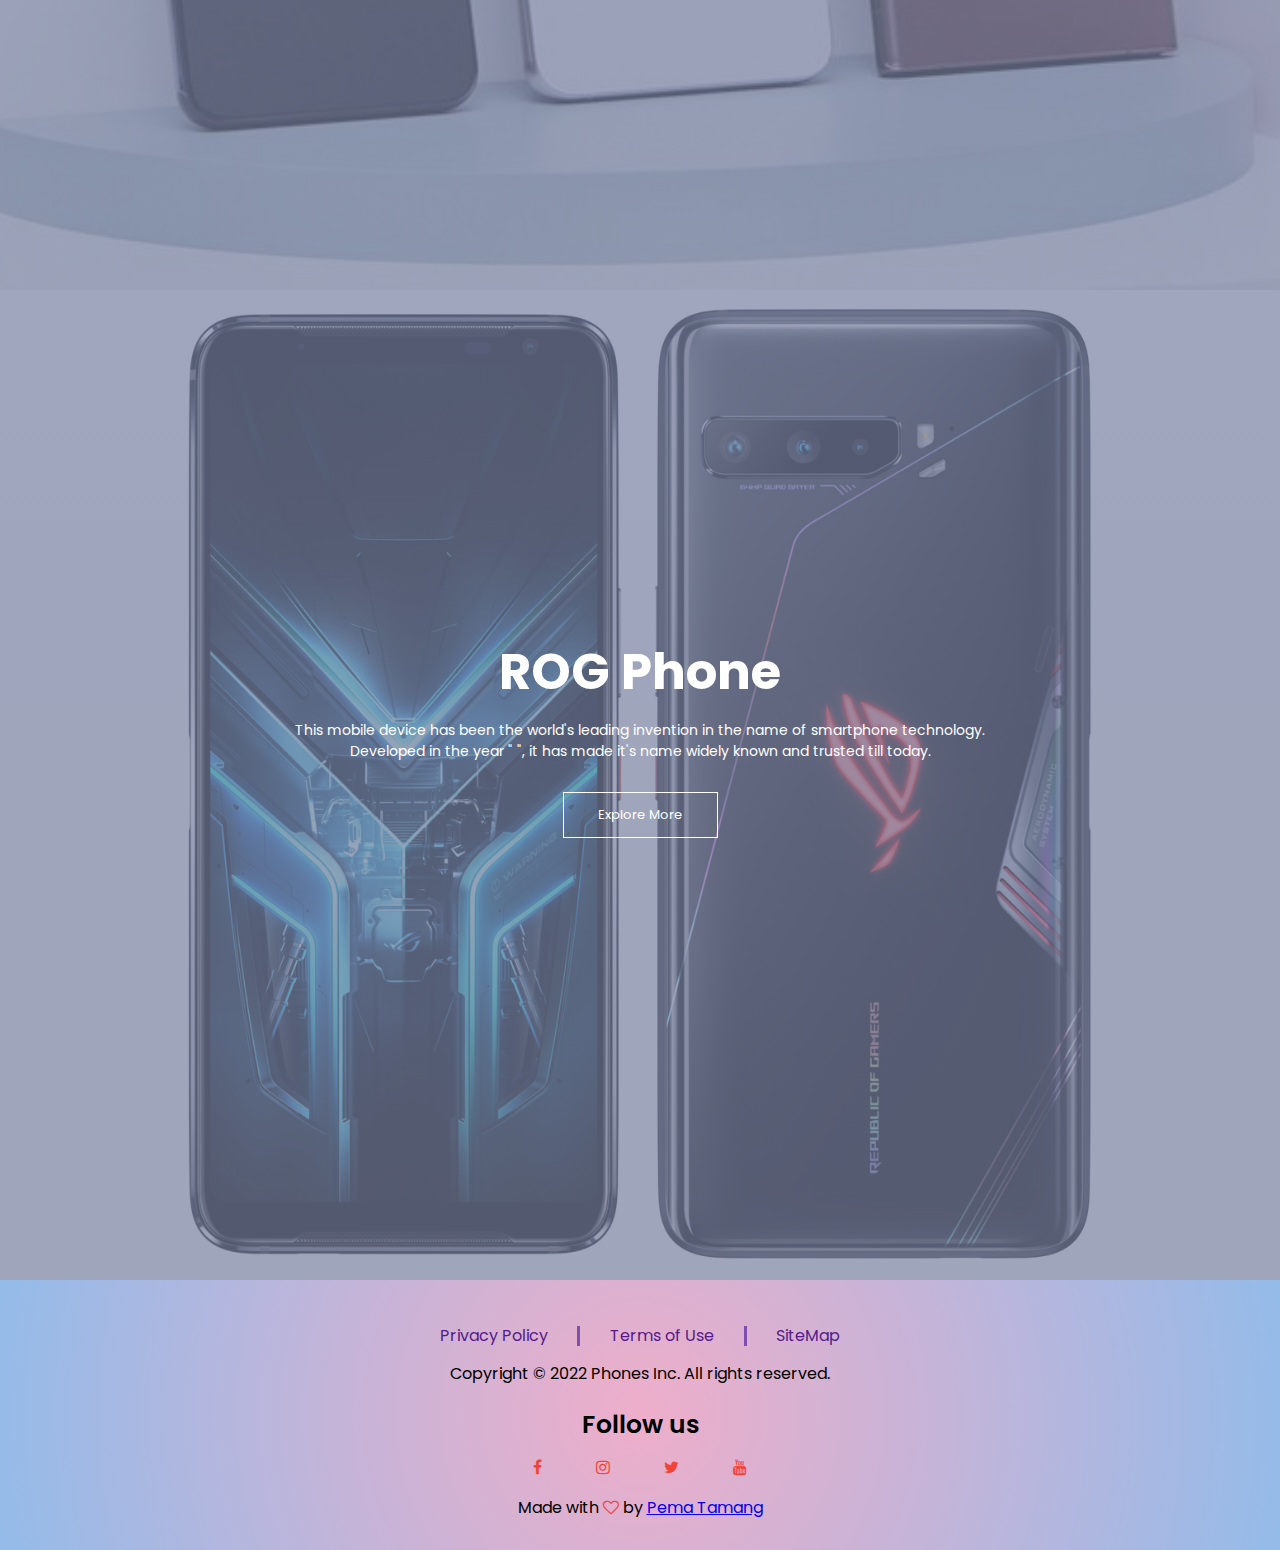
==== commit 9276e471: "initialcommit" ====
--- a/index.html
+++ b/index.html
@@ -1,108 +1,132 @@
 <!DOCTYPE html>
 <html lang="en">
-<head>
-    <meta charset="UTF-8">
-    <meta http-equiv="X-UA-Compatible" content="IE=edge">
-    <meta name="viewport" content="width=device-width, initial-scale=1.0">
+  <head>
+    <meta charset="UTF-8" />
+    <meta http-equiv="X-UA-Compatible" content="IE=edge" />
+    <meta name="viewport" content="width=device-width, initial-scale=1.0" />
     <title>Phones</title>
-    <link rel="stylesheet" href="style.css">
-    <link rel="icon" href="/images/icon.png">
-    <link rel="preconnect" href="https://fonts.googleapis.com">
-<link rel="preconnect" href="https://fonts.gstatic.com" crossorigin>
-<link href="https://fonts.googleapis.com/css2?family=Poppins:wght@100;200;300;400;600;700&display=swap" rel="stylesheet">
-<link rel="stylesheet" href="https://stackpath.bootstrapcdn.com/font-
-awesome/4.7.0/css/font-awesome.min.css">
-</head>
-<!--iPhone, Logo, and Toggles-->
-<body>
+    <link rel="stylesheet" href="style.css" />
+    <link rel="icon" href="/images/icon.png" />
+    <link rel="preconnect" href="https://fonts.googleapis.com" />
+    <link rel="preconnect" href="https://fonts.gstatic.com" crossorigin />
+    <link
+      href="https://fonts.googleapis.com/css2?family=Poppins:wght@100;200;300;400;600;700&display=swap"
+      rel="stylesheet"
+    />
+    <link
+      rel="stylesheet"
+      href="https://stackpath.bootstrapcdn.com/font-
+awesome/4.7.0/css/font-awesome.min.css"
+    />
+  </head>
+  <!--iPhone, Logo, and Toggles-->
+  <body>
     <section class="first">
-        <nav>
-            <a href="index.html"><img src="/images/LOGO.png" alt="iPhone Background"></a>     
-            <div class="nav-links" id="navLinks">
-                <i class="fa fa-times" onclick="hideMenu()"></i>
-                <ul>
-                    <li><a href="index.html">Home</a></li>
-                    <li><a href="about.html">About</a></li>
-                    <li><a href="contact.html">Contact</a></li>
-                    <li><form action="https://www.google.com/search" method="get" class="searchbar">
-                            <input type="text" id="mainsearch" placeholder="Search">
-                            <button type="button"class="submit"><img src="/images/search.png" alt="SubmitButton"></button>
-                        </form>
-                    </li>
-                </ul>
-            </div>
-            <i class="fa fa-bars" onclick="showMenu()"></i>
-        </nav>
-    <div class="text-box">
+      <nav>
+        <a href="index.html"
+          ><img src="/PhoneInfo/images/LOGO.png" alt="iPhone Background"
+        /></a>
+        <div class="nav-links" id="navLinks">
+          <i class="fa fa-times" onclick="hideMenu()"></i>
+          <ul>
+            <li><a href="index.html">Home</a></li>
+            <li><a href="about.html">About</a></li>
+            <li><a href="contact.html">Contact</a></li>
+            <li>
+              <form
+                action="https://www.google.com/search"
+                method="get"
+                class="searchbar"
+              >
+                <input type="text" id="mainsearch" placeholder="Search" />
+                <button type="button" class="submit">
+                  <img src="/PhoneInfo/images/search.png" alt="SubmitButton" />
+                </button>
+              </form>
+            </li>
+          </ul>
+        </div>
+        <i class="fa fa-bars" onclick="showMenu()"></i>
+      </nav>
+      <div class="text-box">
         <h1>iPhone</h1>
-        <p>This mobile device has been the world's leading invention in the name of
-           smartphone technology. <br> Developed in the year " ", it has made it's name widely known 
-            and trusted till today.
+        <p>
+          This mobile device has been the world's leading invention in the name
+          of smartphone technology. <br />
+          Developed in the year " ", it has made it's name widely known and
+          trusted till today.
         </p>
         <a href="/iPhone.html" class="iPhone-btn">Explore More</a>
-    </div>
+      </div>
     </section>
 
     <!--SAMSUNG-->
 
     <section class="Samsung">
-        <div class="samsung-explore-box">
-            <h1>Samsung</h1>
-            <p>This mobile device has been the world's leading invention in the name of
-               smartphone technology. <br> Developed in the year " ", it has made it's name widely known 
-                and trusted till today.
-            </p>
-            <a href="" class="samsung-btn">Explore More</a>
-        </div>
+      <div class="samsung-explore-box">
+        <h1>Samsung</h1>
+        <p>
+          This mobile device has been the world's leading invention in the name
+          of smartphone technology. <br />
+          Developed in the year " ", it has made it's name widely known and
+          trusted till today.
+        </p>
+        <a href="" class="samsung-btn">Explore More</a>
+      </div>
     </section>
 
     <!--ROG PHONE-->
 
     <section class="Rog">
-        <div class="rog-explore-box">
-            <h1>ROG Phone</h1>
-            <p>This mobile device has been the world's leading invention in the name of
-                smartphone technology. <br> Developed in the year " ", it has made it's name widely known 
-                 and trusted till today.
-            </p>
-            <a href="" class="rog-btn">Explore More</a>
-        </div>
+      <div class="rog-explore-box">
+        <h1>ROG Phone</h1>
+        <p>
+          This mobile device has been the world's leading invention in the name
+          of smartphone technology. <br />
+          Developed in the year " ", it has made it's name widely known and
+          trusted till today.
+        </p>
+        <a href="" class="rog-btn">Explore More</a>
+      </div>
     </section>
 
     <!---Footer--->
 
     <section class="footer">
-        <div class="footer-content">
-            <div class="company-policies">
-                <a href="">Privacy Policy</a>
-                <div class="line-break"></div>
-                <a href="">Terms of Use</a>
-                    <div class="line-break"></div>
-                <a href="">SiteMap</a>       
-            </div>
-            <p>Copyright &copy; 2022 Phones Inc. All rights reserved.</p>
-            <div class="footer-follow">
-                <h4>Follow us </h4>
-                <div class="social">
-                        <i class="fa fa-facebook"></i>
-                        <i class="fa fa-instagram"></i>
-                        <i class="fa fa-twitter"></i>
-                        <i class="fa fa-youtube"></i>
-                </div>
-                <p>Made with <i class="fa fa-heart-o"></i> by <a href="/images/me.JPG">Pema Tamang</a></p>
-            </div>
+      <div class="footer-content">
+        <div class="company-policies">
+          <a href="">Privacy Policy</a>
+          <div class="line-break"></div>
+          <a href="">Terms of Use</a>
+          <div class="line-break"></div>
+          <a href="">SiteMap</a>
         </div>
+        <p>Copyright &copy; 2022 Phones Inc. All rights reserved.</p>
+        <div class="footer-follow">
+          <h4>Follow us</h4>
+          <div class="social">
+            <i class="fa fa-facebook"></i>
+            <i class="fa fa-instagram"></i>
+            <i class="fa fa-twitter"></i>
+            <i class="fa fa-youtube"></i>
+          </div>
+          <p>
+            Made with <i class="fa fa-heart-o"></i> by
+            <a href="/images/me.JPG">Pema Tamang</a>
+          </p>
+        </div>
+      </div>
     </section>
 
     <!--JavaScript for Toggle Menu-->
     <script>
-        var navLinks = document.getElementById("navLinks");
-        function showMenu() {
-            navLinks.style.right = "0";
-        }
-        function hideMenu() {
-            navLinks.style.right = "-200px"
-        }
+      var navLinks = document.getElementById("navLinks");
+      function showMenu() {
+        navLinks.style.right = "0";
+      }
+      function hideMenu() {
+        navLinks.style.right = "-200px";
+      }
     </script>
-</body>
+  </body>
 </html>
--- a/style.css
+++ b/style.css
@@ -10,7 +10,7 @@
       rgba(118, 128, 161, 0.7),
       rgba(119, 127, 157, 0.7)
     ),
-    url(/images/iPhone.png);
+    url(/PhoneInfo/images/iPhone.png);
   background-position: center;
   background-size: cover;
   position: relative;
@@ -127,81 +127,6 @@
   display: none;
 }
 
-/*---------------------Smaller Devices View--------------------*/
-
-@media only screen and (max-width: 850px) {
-  nav {
-    margin: 0;
-    padding: 0;
-  }
-  nav img {
-    width: 80px;
-    height: 100px;
-  }
-  .nav-links ul li a {
-    font-size: 20px;
-    display: block;
-    margin-left: -10px;
-  }
-  .searchbar {
-    width: 150px;
-    left: -10%;
-    height: auto;
-    position: relative;
-  }
-  .searchbar input {
-    width: 110px;
-  }
-  .searchbar button {
-    width: 20px;
-    height: auto;
-    margin: 0 0 10px 0;
-  }
-  .nav-links {
-    position: fixed;
-    background: #f44336;
-    height: 100vh;
-    width: 200px;
-    top: 0;
-    right: -200px;
-    text-align: left;
-    z-index: 1;
-    transition: 1s;
-  }
-  nav .fa {
-    display: block;
-    color: #fff;
-    margin: 30px;
-    font-size: 22px;
-    cursor: pointer;
-  }
-  .nav-links ul {
-    padding: 30px;
-  }
-  .text-box h1 {
-    font-size: 30px;
-  }
-  section .samsung-explore-box h1 {
-    font-size: 30px;
-  }
-  section .rog-explore-box h1 {
-    font-size: 30px;
-  }
-  section .row {
-    display: block;
-  }
-  section .about-col a {
-    margin-left: 35%;
-  }
-  section .about-col-image img {
-    width: 90%;
-    margin: 60px 0 0 30px;
-    border-radius: 10px;
-  }
-  section .test-image {
-    position: relative;
-  }
-}
 /*---------------------------Samsung-------------------------*/
 
 .Samsung {
@@ -323,9 +248,7 @@
   background: linear-gradient(-45deg, #ee7752, #e73c7e, #23a6d5, #23d5ab);
   background-size: 200% 200%;
   animation: gradient 5s ease infinite;
-  height: auto;
-  width: 100%;
-  margin: auto;
+  width: 100%;
   padding-top: 80px;
   padding-bottom: 50px;
 }
@@ -362,9 +285,9 @@
   border: 1px solid #f44336;
   border-radius: 10px;
   padding: 10px 20px;
-  margin-left: 150px;
-  text-decoration: none;
-  background: transparent;
+  margin-left: 300px;
+  text-decoration: none;
+  background: rgb(2, 0, 36);
   color: #fff;
 }
 .hero-btn:hover {
@@ -373,8 +296,10 @@
   transition: 0.3s;
 }
 .test img {
-  width: 90%;
-  height: auto;
+  width: 80%;
+  margin: 0;
+  left: 12%;
+  position: relative;
 }
 
 /**----------------------------Contact Page----------------------------**/
@@ -561,3 +486,84 @@
   margin: 0 1px;
   padding-top: 17px;
 }
+
+/*---------------------Smaller Devices View--------------------*/
+
+@media only screen and (max-width: 850px) {
+  nav {
+    margin: 0;
+    padding: 0;
+  }
+  nav img {
+    width: 80px;
+    height: 100px;
+  }
+  .nav-links ul li a {
+    font-size: 20px;
+    display: block;
+    margin-left: -10px;
+  }
+  .searchbar {
+    width: 150px;
+    left: -10%;
+    height: auto;
+    position: relative;
+  }
+  .searchbar input {
+    width: 110px;
+  }
+  .searchbar button {
+    width: 20px;
+    height: auto;
+    margin: 0 0 10px 0;
+  }
+  .nav-links {
+    position: fixed;
+    background: #f44336;
+    height: 100vh;
+    width: 200px;
+    top: 0;
+    right: -200px;
+    text-align: left;
+    z-index: 1;
+    transition: 1s;
+  }
+  nav .fa {
+    display: block;
+    color: #fff;
+    margin: 30px;
+    font-size: 22px;
+    cursor: pointer;
+  }
+  .nav-links ul {
+    padding: 30px;
+  }
+  .text-box h1 {
+    font-size: 30px;
+  }
+  section .samsung-explore-box h1 {
+    font-size: 30px;
+  }
+  section .rog-explore-box h1 {
+    font-size: 30px;
+  }
+  section .row {
+    display: block;
+  }
+  section .about-col p {
+    width: 80%;
+  }
+  section .about-col a {
+    position: absolute;
+    left: 5%;
+    text-align: center;
+  }
+  section .about-col-image img {
+    width: 90%;
+    margin: 60px 0 0 40px;
+    border-radius: 10px;
+  }
+  section .test-image {
+    position: relative;
+  }
+}
